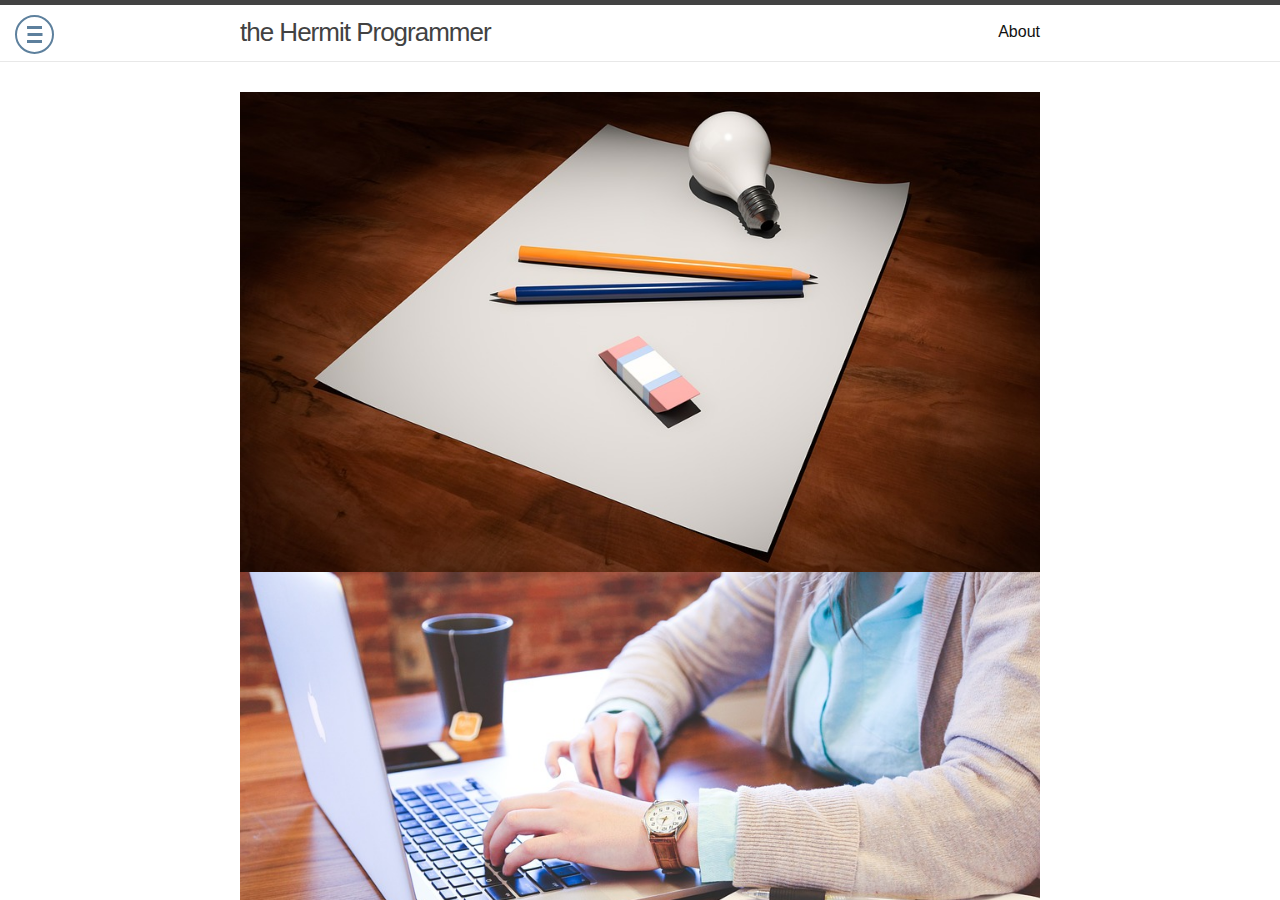
==== about/index.html @ d0b7b24d "Add Hamburger bar, Add image" ====
<!DOCTYPE html>
<html lang="en"><head>
  <meta charset="utf-8">
  <meta http-equiv="X-UA-Compatible" content="IE=edge">
  <meta name="viewport" content="width=device-width, initial-scale=1"><!-- Begin Jekyll SEO tag v2.6.1 -->
<title>About | the Hermit Programmer</title>
<meta name="generator" content="Jekyll v3.8.5" />
<meta property="og:title" content="About" />
<meta property="og:locale" content="en_US" />
<meta name="description" content="Ranju You’s Portfolio using Jekyll, Github Page." />
<meta property="og:description" content="Ranju You’s Portfolio using Jekyll, Github Page." />
<link rel="canonical" href="http://localhost:4000/about/" />
<meta property="og:url" content="http://localhost:4000/about/" />
<meta property="og:site_name" content="the Hermit Programmer" />
<script type="application/ld+json">
{"url":"http://localhost:4000/about/","description":"Ranju You’s Portfolio using Jekyll, Github Page.","name":"the Hermit Programmer","@type":"WebSite","headline":"About","@context":"https://schema.org"}</script>
<!-- End Jekyll SEO tag -->
<link rel="stylesheet" href="/assets/main.css">
  <link rel="stylesheet" href="/assets/pure-drawer.css">
  <link rel="stylesheet" href="/%20/assets/imgcss.css"><link type="application/atom+xml" rel="alternate" href="http://localhost:4000/feed.xml" title="the Hermit Programmer" /></head>
<body>

  <div class="pure-container" data-effect="pure-effect-push">
    <input type="checkbox" id="pure-toggle-left" class="pure-toggle" data-toggle="left" />
    <label class="pure-toggle-label" for="pure-toggle-left" data-toggle-label="left"><span
        class="pure-toggle-icon"></span></label>

    <nav class="pure-drawer" data-position="left">
      <p style="padding: 100px 20px; margin: 0;"><article class="post">

  <header class="post-header">
    <h1 class="post-title">About</h1>
  </header>

  <div class="post-content">
    <p>This is the base Jekyll theme. You can find out more info about customizing your Jekyll theme, as well as basic Jekyll usage documentation at <a href="https://jekyllrb.com/">jekyllrb.com</a></p>

<p>You can find the source code for Minima at GitHub:
<a href="https://github.com/jekyll">jekyll</a> /
<a href="https://github.com/jekyll/minima">minima</a></p>

<p>You can find the source code for Jekyll at GitHub:
<a href="https://github.com/jekyll">jekyll</a> /
<a href="https://github.com/jekyll/jekyll">jekyll</a></p>


  </div>

</article>
</p>
    </nav>

    <div class="pure-pusher-container">
      <div class="pure-pusher"><header class="site-header" role="banner">

  <div class="wrapper"><a class="site-title" rel="author" href="/">the Hermit Programmer</a><nav class="site-nav">
        <input type="checkbox" id="nav-trigger" class="nav-trigger" />
        <label for="nav-trigger">
          <span class="menu-icon">
            <svg viewBox="0 0 18 15" width="18px" height="15px">
              <path d="M18,1.484c0,0.82-0.665,1.484-1.484,1.484H1.484C0.665,2.969,0,2.304,0,1.484l0,0C0,0.665,0.665,0,1.484,0 h15.032C17.335,0,18,0.665,18,1.484L18,1.484z M18,7.516C18,8.335,17.335,9,16.516,9H1.484C0.665,9,0,8.335,0,7.516l0,0 c0-0.82,0.665-1.484,1.484-1.484h15.032C17.335,6.031,18,6.696,18,7.516L18,7.516z M18,13.516C18,14.335,17.335,15,16.516,15H1.484 C0.665,15,0,14.335,0,13.516l0,0c0-0.82,0.665-1.483,1.484-1.483h15.032C17.335,12.031,18,12.695,18,13.516L18,13.516z"/>
            </svg>
          </span>
        </label>

        <div class="trigger"><a class="page-link" href="/about/">About</a></div>
      </nav></div>
</header>
<main class="page-content" aria-label="Content">
          <div class="wrapper">
            <img src = "/assets/img/resume.jpg">
            <img src = "/assets/img/portfolio.jpg">
          </div>
        </main><footer class="site-footer h-card">
  <data class="u-url" href="/"></data>

  <div class="wrapper">

    <h2 class="footer-heading">the Hermit Programmer</h2>

    <div class="footer-col-wrapper">
      <div class="footer-col footer-col-1">
        <ul class="contact-list">
          <li class="p-name">the Hermit Programmer</li><li><svg class="svg-icon"><use xlink:href="/assets/minima-social-icons.svg#email"></use></svg><a class="u-email" href="mailto:dbfkswn0321@naver.com">dbfkswn0321@naver.com</a></li></ul>
      </div>

      <div class="footer-col footer-col-2"><ul class="social-media-list"><!--<li><a href="https://www.facebook.com/%EC%9C%A0%EB%9E%80%EC%A3%BC"><svg class="svg-icon"><use xlink:href="/assets/minima-social-icons.svg#facebook"></use></svg> <span class="username">유란주</span></a></li>--><li><a href="https://www.facebook.com/profile.php?id=100009341754249"><svg class="svg-icon"><use xlink:href="/assets/minima-social-icons.svg#facebook"></use></svg> <span class="username">유란주</span></a></li><li><a href="https://github.com/YouRanju"><svg class="svg-icon"><use xlink:href="/assets/minima-social-icons.svg#github"></use></svg> <span class="username">YouRanju</span></a></li></ul>
</div>

      <div class="footer-col footer-col-3">
        <p>Ranju You&#39;s Portfolio using Jekyll, Github Page.</p>
      </div>
    </div>

  </div>

</footer>
</div>
    </div>

    <label class="pure-overlay" for="pure-toggle-left" data-overlay="left"></label>
  </div>


</body>

</html>
---- assets/main.css ----
/**
 * Reset some basic elements
 */
body, h1, h2, h3, h4, h5, h6,
p, blockquote, pre, hr,
dl, dd, ol, ul, figure {
  margin: 0;
  padding: 0; }

/**
 * Basic styling
 */
body {
  font: 400 16px/1.5 -apple-system, BlinkMacSystemFont, "Segoe UI", Roboto, Helvetica, Arial, sans-serif, "Apple Color Emoji", "Segoe UI Emoji", "Segoe UI Symbol";
  color: #111;
  background-color: #fdfdfd;
  -webkit-text-size-adjust: 100%;
  -webkit-font-feature-settings: "kern" 1;
  -moz-font-feature-settings: "kern" 1;
  -o-font-feature-settings: "kern" 1;
  font-feature-settings: "kern" 1;
  font-kerning: normal;
  display: flex;
  min-height: 100vh;
  flex-direction: column; }

/**
 * Set `margin-bottom` to maintain vertical rhythm
 */
h1, h2, h3, h4, h5, h6,
p, blockquote, pre,
ul, ol, dl, figure,
.highlight {
  margin-bottom: 15px; }

/**
 * `main` element
 */
main {
  display: block;
  /* Default value of `display` of `main` element is 'inline' in IE 11. */ }

/**
 * Images
 */
img {
  max-width: 100%;
  vertical-align: middle; }

/**
 * Figures
 */
figure > img {
  display: block; }

figcaption {
  font-size: 14px; }

/**
 * Lists
 */
ul, ol {
  margin-left: 30px; }

li > ul,
li > ol {
  margin-bottom: 0; }

/**
 * Headings
 */
h1, h2, h3, h4, h5, h6 {
  font-weight: 400; }

/**
 * Links
 */
a {
  color: #2a7ae2;
  text-decoration: none; }
  a:visited {
    color: #1756a9; }
  a:hover {
    color: #111;
    text-decoration: underline; }
  .social-media-list a:hover {
    text-decoration: none; }
    .social-media-list a:hover .username {
      text-decoration: underline; }

/**
 * Blockquotes
 */
blockquote {
  color: #828282;
  border-left: 4px solid #e8e8e8;
  padding-left: 15px;
  font-size: 18px;
  letter-spacing: -1px;
  font-style: italic; }
  blockquote > :last-child {
    margin-bottom: 0; }

/**
 * Code formatting
 */
pre,
code {
  font-size: 15px;
  border: 1px solid #e8e8e8;
  border-radius: 3px;
  background-color: #eef; }

code {
  padding: 1px 5px; }

pre {
  padding: 8px 12px;
  overflow-x: auto; }
  pre > code {
    border: 0;
    padding-right: 0;
    padding-left: 0; }

/**
 * Wrapper
 */
.wrapper {
  max-width: -webkit-calc(800px);
  max-width: calc(800px);
  margin-right: auto;
  margin-left: auto;
  padding-right: 30px;
  padding-left: 30px; }
  @media screen and (max-width: 800px) {
    .wrapper {
      max-width: -webkit-calc(800px - (30px));
      max-width: calc(800px - (30px));
      padding-right: 15px;
      padding-left: 15px; } }

/**
 * Clearfix
 */
.wrapper:after, .footer-col-wrapper:after {
  content: "";
  display: table;
  clear: both; }

/**
 * Icons
 */
.svg-icon {
  width: 16px;
  height: 16px;
  display: inline-block;
  fill: #828282;
  padding-right: 5px;
  vertical-align: text-top; }

.social-media-list li + li {
  padding-top: 5px; }

/**
 * Tables
 */
table {
  margin-bottom: 30px;
  width: 100%;
  text-align: left;
  color: #3f3f3f;
  border-collapse: collapse;
  border: 1px solid #e8e8e8; }
  table tr:nth-child(even) {
    background-color: #f7f7f7; }
  table th, table td {
    padding: 10px 15px; }
  table th {
    background-color: #f0f0f0;
    border: 1px solid #dedede;
    border-bottom-color: #c9c9c9; }
  table td {
    border: 1px solid #e8e8e8; }

/**
 * Site header
 */
.site-header {
  border-top: 5px solid #424242;
  border-bottom: 1px solid #e8e8e8;
  min-height: 55.95px;
  position: relative; }

.site-title {
  font-size: 26px;
  font-weight: 300;
  line-height: 54px;
  letter-spacing: -1px;
  margin-bottom: 0;
  float: left; }
  .site-title, .site-title:visited {
    color: #424242; }

.site-nav {
  float: right;
  line-height: 54px; }
  .site-nav .nav-trigger {
    display: none; }
  .site-nav .menu-icon {
    display: none; }
  .site-nav .page-link {
    color: #111;
    line-height: 1.5; }
    .site-nav .page-link:not(:last-child) {
      margin-right: 20px; }
  @media screen and (max-width: 600px) {
    .site-nav {
      position: absolute;
      top: 9px;
      right: 15px;
      background-color: #fdfdfd;
      border: 1px solid #e8e8e8;
      border-radius: 5px;
      text-align: right; }
      .site-nav label[for="nav-trigger"] {
        display: block;
        float: right;
        width: 36px;
        height: 36px;
        z-index: 2;
        cursor: pointer; }
      .site-nav .menu-icon {
        display: block;
        float: right;
        width: 36px;
        height: 26px;
        line-height: 0;
        padding-top: 10px;
        text-align: center; }
        .site-nav .menu-icon > svg {
          fill: #424242; }
      .site-nav input ~ .trigger {
        clear: both;
        display: none; }
      .site-nav input:checked ~ .trigger {
        display: block;
        padding-bottom: 5px; }
      .site-nav .page-link {
        display: block;
        padding: 5px 10px;
        margin-left: 20px; }
        .site-nav .page-link:not(:last-child) {
          margin-right: 0; } }

/**
 * Site footer
 */
.site-footer {
  border-top: 1px solid #e8e8e8;
  padding: 30px 0; }

.footer-heading {
  font-size: 18px;
  margin-bottom: 15px; }

.contact-list,
.social-media-list {
  list-style: none;
  margin-left: 0; }

.footer-col-wrapper {
  font-size: 15px;
  color: #828282;
  margin-left: -15px; }

.footer-col {
  float: left;
  margin-bottom: 15px;
  padding-left: 15px; }

.footer-col-1 {
  width: -webkit-calc(35% - (30px / 2));
  width: calc(35% - (30px / 2)); }

.footer-col-2 {
  width: -webkit-calc(20% - (30px / 2));
  width: calc(20% - (30px / 2)); }

.footer-col-3 {
  width: -webkit-calc(45% - (30px / 2));
  width: calc(45% - (30px / 2)); }

@media screen and (max-width: 800px) {
  .footer-col-1,
  .footer-col-2 {
    width: -webkit-calc(50% - (30px / 2));
    width: calc(50% - (30px / 2)); }

  .footer-col-3 {
    width: -webkit-calc(100% - (30px / 2));
    width: calc(100% - (30px / 2)); } }
@media screen and (max-width: 600px) {
  .footer-col {
    float: none;
    width: -webkit-calc(100% - (30px / 2));
    width: calc(100% - (30px / 2)); } }
/**
 * Page content
 */
.page-content {
  padding: 30px 0;
  flex: 1; }

.page-heading {
  font-size: 32px; }

.post-list-heading {
  font-size: 28px; }

.post-list {
  margin-left: 0;
  list-style: none; }
  .post-list > li {
    margin-bottom: 30px; }

.post-meta {
  font-size: 14px;
  color: #828282; }

.post-link {
  display: block;
  font-size: 24px; }

/**
 * Posts
 */
.post-header {
  margin-bottom: 30px; }

.post-title {
  font-size: 42px;
  letter-spacing: -1px;
  line-height: 1; }
  @media screen and (max-width: 800px) {
    .post-title {
      font-size: 36px; } }

.post-content {
  margin-bottom: 30px; }
  .post-content h2 {
    font-size: 32px; }
    @media screen and (max-width: 800px) {
      .post-content h2 {
        font-size: 28px; } }
  .post-content h3 {
    font-size: 26px; }
    @media screen and (max-width: 800px) {
      .post-content h3 {
        font-size: 22px; } }
  .post-content h4 {
    font-size: 20px; }
    @media screen and (max-width: 800px) {
      .post-content h4 {
        font-size: 18px; } }

/**
 * Syntax highlighting styles
 */
.highlight {
  background: #fff; }
  .highlighter-rouge .highlight {
    background: #eef; }
  .highlight .c {
    color: #998;
    font-style: italic; }
  .highlight .err {
    color: #a61717;
    background-color: #e3d2d2; }
  .highlight .k {
    font-weight: bold; }
  .highlight .o {
    font-weight: bold; }
  .highlight .cm {
    color: #998;
    font-style: italic; }
  .highlight .cp {
    color: #999;
    font-weight: bold; }
  .highlight .c1 {
    color: #998;
    font-style: italic; }
  .highlight .cs {
    color: #999;
    font-weight: bold;
    font-style: italic; }
  .highlight .gd {
    color: #000;
    background-color: #fdd; }
  .highlight .gd .x {
    color: #000;
    background-color: #faa; }
  .highlight .ge {
    font-style: italic; }
  .highlight .gr {
    color: #a00; }
  .highlight .gh {
    color: #999; }
  .highlight .gi {
    color: #000;
    background-color: #dfd; }
  .highlight .gi .x {
    color: #000;
    background-color: #afa; }
  .highlight .go {
    color: #888; }
  .highlight .gp {
    color: #555; }
  .highlight .gs {
    font-weight: bold; }
  .highlight .gu {
    color: #aaa; }
  .highlight .gt {
    color: #a00; }
  .highlight .kc {
    font-weight: bold; }
  .highlight .kd {
    font-weight: bold; }
  .highlight .kp {
    font-weight: bold; }
  .highlight .kr {
    font-weight: bold; }
  .highlight .kt {
    color: #458;
    font-weight: bold; }
  .highlight .m {
    color: #099; }
  .highlight .s {
    color: #d14; }
  .highlight .na {
    color: #008080; }
  .highlight .nb {
    color: #0086B3; }
  .highlight .nc {
    color: #458;
    font-weight: bold; }
  .highlight .no {
    color: #008080; }
  .highlight .ni {
    color: #800080; }
  .highlight .ne {
    color: #900;
    font-weight: bold; }
  .highlight .nf {
    color: #900;
    font-weight: bold; }
  .highlight .nn {
    color: #555; }
  .highlight .nt {
    color: #000080; }
  .highlight .nv {
    color: #008080; }
  .highlight .ow {
    font-weight: bold; }
  .highlight .w {
    color: #bbb; }
  .highlight .mf {
    color: #099; }
  .highlight .mh {
    color: #099; }
  .highlight .mi {
    color: #099; }
  .highlight .mo {
    color: #099; }
  .highlight .sb {
    color: #d14; }
  .highlight .sc {
    color: #d14; }
  .highlight .sd {
    color: #d14; }
  .highlight .s2 {
    color: #d14; }
  .highlight .se {
    color: #d14; }
  .highlight .sh {
    color: #d14; }
  .highlight .si {
    color: #d14; }
  .highlight .sx {
    color: #d14; }
  .highlight .sr {
    color: #009926; }
  .highlight .s1 {
    color: #d14; }
  .highlight .ss {
    color: #990073; }
  .highlight .bp {
    color: #999; }
  .highlight .vc {
    color: #008080; }
  .highlight .vg {
    color: #008080; }
  .highlight .vi {
    color: #008080; }
  .highlight .il {
    color: #099; }
---- assets/pure-drawer.css ----
/**************
## Animation ##
**************/
/************
## Toggler ##
************/
/***********
## Drawer ##
***********/
/***********
## Pusher ##
***********/
/*******************
## Pusher Overlay ##
*******************/
/**************
## Variables ##
**************/
/*************
## Required ##
*************/
html, body {
  height: 100%;
}

body {
  margin: 0;
}

/**************
## Container ##
**************/
.pure-container {
  position: relative;
  height: 100%;
  -webkit-overflow-scrolling: touch;
}

/************
## Toggler ##
************/
.pure-toggle {
  left: -9999px;
  position: absolute;
  top: -9999px;
}

.pure-toggle:focus ~ .pure-toggle-label {
  border-color: #1fc08e;
  color: #1fc08e;
}

.pure-toggle-label {
  display: none;
  cursor: pointer;
  display: block;
  position: fixed;
  top: 15px;
  z-index: 99;
  color: #5d809d;
  width: 35px;
  height: 35px;
  -webkit-transition: all 400ms ease-in-out;
          transition: all 400ms ease-in-out;
  border: 2px solid #5d809d;
  border-radius: 50%;
  -webkit-user-select: none;
  -moz-user-select: none;
  -ms-user-select: none;
  -o-user-select: none;
  user-select: none;
  -webkit-tap-highlight-color: transparent;
}

.pure-toggle-label:hover {
  border-color: #1fc08e;
  color: #1fc08e;
}

.pure-toggle-label:hover .pure-toggle-icon,
.pure-toggle-label:hover .pure-toggle-icon:before,
.pure-toggle-label:hover .pure-toggle-icon:after {
  background-color: #1fc08e;
}

.pure-toggle-label:active {
  -webkit-tap-highlight-color: transparent;
}

.pure-toggle-label .pure-toggle-icon,
.pure-toggle-label .pure-toggle-icon:before,
.pure-toggle-label .pure-toggle-icon:after {
  position: absolute;
  top: 50%;
  left: 50%;
  height: 3px;
  width: 15px;
  cursor: pointer;
  background: #5d809d;
  display: block;
  content: '';
  -webkit-transition: all 500ms ease-in-out;
          transition: all 500ms ease-in-out;
}

.pure-toggle-label .pure-toggle-icon {
  transform: translate3d(-50%, -2px, 0);
  -webkit-transform: translate3d(-50%, -2px, 0);
}

.pure-toggle-label .pure-toggle-icon:before {
  transform: translate3d(-50%, -8px, 0);
  -webkit-transform: translate3d(-50%, -8px, 0);
}

.pure-toggle-label .pure-toggle-icon:after {
  transform: translate3d(-50%, 6px, 0);
  -webkit-transform: translate3d(-50%, 6px, 0);
}

.pure-toggle-label[data-toggle-label='left'] {
  left: 15px;
  right: auto;
}

.pure-toggle-label[data-toggle-label='right'] {
  right: 28px;
  left: auto;
}

.pure-toggle-label[data-toggle-label='top'] {
  left: 50%;
  -webkit-transform: translate3d(-50%, 0, 0);
  transform: translate3d(-50%, 0, 0);
}

.pure-toggle[data-toggle='left']:checked ~ .pure-toggle-label:not([data-toggle-label='left']),
.pure-toggle[data-toggle='right']:checked ~ .pure-toggle-label:not([data-toggle-label='right']),
.pure-toggle[data-toggle='top']:checked ~ .pure-toggle-label:not([data-toggle-label='top']) {
  opacity: 0;
  z-index: -1;
}

.pure-toggle[data-toggle='left']:checked ~ .pure-toggle-label[data-toggle-label='left'],
.pure-toggle[data-toggle='right']:checked ~ .pure-toggle-label[data-toggle-label='right'],
.pure-toggle[data-toggle='top']:checked ~ .pure-toggle-label[data-toggle-label='top'] {
  border-color: #1fc08e;
  color: #1fc08e;
}

.pure-toggle[data-toggle='left']:checked ~ .pure-toggle-label[data-toggle-label='left'] .pure-toggle-icon,
.pure-toggle[data-toggle='right']:checked ~ .pure-toggle-label[data-toggle-label='right'] .pure-toggle-icon,
.pure-toggle[data-toggle='top']:checked ~ .pure-toggle-label[data-toggle-label='top'] .pure-toggle-icon {
  background-color: transparent;
}

.pure-toggle[data-toggle='left']:checked ~ .pure-toggle-label[data-toggle-label='left'] .pure-toggle-icon:before, 
.pure-toggle[data-toggle='left']:checked ~ .pure-toggle-label[data-toggle-label='left'] .pure-toggle-icon:after,
.pure-toggle[data-toggle='right']:checked ~ .pure-toggle-label[data-toggle-label='right'] .pure-toggle-icon:before,
.pure-toggle[data-toggle='right']:checked ~ .pure-toggle-label[data-toggle-label='right'] .pure-toggle-icon:after,
.pure-toggle[data-toggle='top']:checked ~ .pure-toggle-label[data-toggle-label='top'] .pure-toggle-icon:before,
.pure-toggle[data-toggle='top']:checked ~ .pure-toggle-label[data-toggle-label='top'] .pure-toggle-icon:after {
  top: 0;
}

.pure-toggle[data-toggle='left']:checked ~ .pure-toggle-label[data-toggle-label='left'] .pure-toggle-icon:before,
.pure-toggle[data-toggle='right']:checked ~ .pure-toggle-label[data-toggle-label='right'] .pure-toggle-icon:before,
.pure-toggle[data-toggle='top']:checked ~ .pure-toggle-label[data-toggle-label='top'] .pure-toggle-icon:before {
  transform: translateX(-50%) rotate(45deg);
  -webkit-transform: translateX(-50%) rotate(45deg);
}

.pure-toggle[data-toggle='left']:checked ~ .pure-toggle-label[data-toggle-label='left'] .pure-toggle-icon:after,
.pure-toggle[data-toggle='right']:checked ~ .pure-toggle-label[data-toggle-label='right'] .pure-toggle-icon:after,
.pure-toggle[data-toggle='top']:checked ~ .pure-toggle-label[data-toggle-label='top'] .pure-toggle-icon:after {
  transform: translateX(-50%) translateY(-10px) rotate(-45deg);
  -webkit-transform: translateX(-50%) translateY(-10px) rotate(-45deg);
  top: 10px;
}

/***********
## Drawer ##
***********/
.pure-drawer {
  position: fixed;
  top: 0;
  left: 0;
  z-index: 1;
  height: 100%;
  visibility: hidden;
  background-color: #374c5d;
  -webkit-transition-property: all;
          transition-property: all;
  -webkit-transition-duration: 500ms;
          transition-duration: 500ms;
  -webkit-transition-timing-function: ease-out;
          transition-timing-function: ease-out;
  width: 100%;
}

@media only screen and (min-width: 40.063em) {
  .pure-drawer {
    width: 300px;
  }
}

@media only screen and (min-width: 64.063em) {
  .pure-drawer {
    width: 300px;
  }
}

.pure-drawer[data-position='right'] {
  left: auto;
  right: 0;
}

.pure-drawer[data-position='top'] {
  height: 100%;
  width: 100%;
}

@media only screen and (min-width: 40.063em) {
  .pure-drawer[data-position='top'] {
    height: 100%;
  }
}

@media only screen and (min-width: 64.063em) {
  .pure-drawer[data-position='top'] {
    height: 100px;
  }
}

/*********************
## Pusher Container ##
*********************/
.pure-pusher-container {
  position: relative;
  height: 100%;
  overflow: hidden;
}

/***********
## Pusher ##
***********/
.pure-pusher {
  position: relative;
  height: 100%;
  overflow-y: auto;
  left: 0;
  z-index: 2;
  background-color: #fff;
  -webkit-transition-property: -webkit-transform;
          transition-property: transform;
  -webkit-transition-duration: 500ms;
          transition-duration: 500ms;
  -webkit-transition-timing-function: ease-out;
          transition-timing-function: ease-out;
}

/*******************
## Pusher Overlay ##
*******************/
.pure-overlay {
  position: fixed;
  top: 0;
  bottom: 0;
  right: 0;
  width: 0;
  height: 0;
  opacity: 0;
  background-color: rgba(0, 0, 0, 0.4);
  -webkit-transition-property: opacity;
          transition-property: opacity;
  -webkit-transition-duration: 500ms;
          transition-duration: 500ms;
  -webkit-transition-delay: 500ms;
          transition-delay: 500ms;
  -webkit-transition-timing-function: ease-in-out;
          transition-timing-function: ease-in-out;
}

.pure-toggle[data-toggle='left']:checked ~ .pure-overlay[data-overlay='left'] {
  left: 100%;
}

@media only screen and (min-width: 40.063em) {
  .pure-toggle[data-toggle='left']:checked ~ .pure-overlay[data-overlay='left'] {
    left: 300px;
  }
}

@media only screen and (min-width: 64.063em) {
  .pure-toggle[data-toggle='left']:checked ~ .pure-overlay[data-overlay='left'] {
    left: 300px;
  }
}

.pure-toggle[data-toggle='right']:checked ~ .pure-overlay[data-overlay='right'] {
  right: 100%;
}

@media only screen and (min-width: 40.063em) {
  .pure-toggle[data-toggle='right']:checked ~ .pure-overlay[data-overlay='right'] {
    right: 300px;
  }
}

@media only screen and (min-width: 64.063em) {
  .pure-toggle[data-toggle='right']:checked ~ .pure-overlay[data-overlay='right'] {
    right: 300px;
  }
}

.pure-toggle[data-toggle='top']:checked ~ .pure-overlay[data-overlay='top'] {
  top: 100%;
}

@media only screen and (min-width: 40.063em) {
  .pure-toggle[data-toggle='top']:checked ~ .pure-overlay[data-overlay='top'] {
    top: 100%;
  }
}

@media only screen and (min-width: 64.063em) {
  .pure-toggle[data-toggle='top']:checked ~ .pure-overlay[data-overlay='top'] {
    top: 100px;
  }
}

.pure-toggle[data-toggle='left']:checked ~ .pure-overlay[data-overlay='left'],
.pure-toggle[data-toggle='right']:checked ~ .pure-overlay[data-overlay='right'],
.pure-toggle[data-toggle='top']:checked ~ .pure-overlay[data-overlay='top'] {
  width: 100%;
  height: 100%;
  opacity: 1;
  z-index: 2;
}

/********************************
## Fallback for older browsers ##
********************************/
.no-csstransforms3d .pure-toggle[data-toggle='left']:checked ~ .pure-pusher-container .pure-pusher {
  left: 100%;
}

@media only screen and (min-width: 40.063em) {
  .no-csstransforms3d .pure-toggle[data-toggle='left']:checked ~ .pure-pusher-container .pure-pusher {
    left: 300px;
  }
}

@media only screen and (min-width: 64.063em) {
  .no-csstransforms3d .pure-toggle[data-toggle='left']:checked ~ .pure-pusher-container .pure-pusher {
    left: 300px;
  }
}

.no-csstransforms3d .pure-toggle[data-toggle='right']:checked ~ .pure-pusher-container .pure-pusher {
  left: -100%;
}

@media only screen and (min-width: 40.063em) {
  .no-csstransforms3d .pure-toggle[data-toggle='right']:checked ~ .pure-pusher-container .pure-pusher {
    left: -300px;
  }
}

@media only screen and (min-width: 64.063em) {
  .no-csstransforms3d .pure-toggle[data-toggle='right']:checked ~ .pure-pusher-container .pure-pusher {
    left: -300px;
  }
}

.no-csstransforms3d .pure-toggle[data-toggle='top']:checked ~ .pure-pusher-container .pure-pusher {
  top: 100%;
}

@media only screen and (min-width: 40.063em) {
  .no-csstransforms3d .pure-toggle[data-toggle='top']:checked ~ .pure-pusher-container .pure-pusher {
    top: 100%;
  }
}

@media only screen and (min-width: 64.063em) {
  .no-csstransforms3d .pure-toggle[data-toggle='top']:checked ~ .pure-pusher-container .pure-pusher {
    top: 100px;
  }
}

/*****************************
## Effect - Slide in on top ##
*****************************/
/* DRAWER */
[data-effect='pure-effect-slide'] .pure-drawer {
  z-index: 3;
  -webkit-transition-duration: 500ms;
          transition-duration: 500ms;
}

[data-effect='pure-effect-slide'] .pure-drawer[data-position='left'] {
  -webkit-transform: translate3d(-100%, 0, 0);
  transform: translate3d(-100%, 0, 0);
}

[data-effect='pure-effect-slide'] .pure-drawer[data-position='right'] {
  -webkit-transform: translate3d(100%, 0, 0);
  transform: translate3d(100%, 0, 0);
}

[data-effect='pure-effect-slide'] .pure-drawer[data-position='top'] {
  -webkit-transform: translate3d(0, -100%, 0);
  transform: translate3d(0, -100%, 0);
}

[data-effect='pure-effect-slide'] .pure-toggle[data-toggle='left']:checked ~ .pure-drawer[data-position='left'],
[data-effect='pure-effect-slide'] .pure-toggle[data-toggle='right']:checked ~ .pure-drawer[data-position='right'],
[data-effect='pure-effect-slide'] .pure-toggle[data-toggle='top']:checked ~ .pure-drawer[data-position='top'] {
  visibility: visible;
  -webkit-transform: translate3d(0, 0, 0);
  transform: translate3d(0, 0, 0);
}

/* OVERLAY */
[data-effect='pure-effect-slide'] .pure-overlay {
  -webkit-transition-duration: 500ms;
          transition-duration: 500ms;
  -webkit-transition-delay: 250ms;
          transition-delay: 250ms;
}

/********************
## Effect - Reveal ##
********************/
/* DRAWER */
[data-effect='pure-effect-reveal'] .pure-drawer {
  visibility: visible;
  -webkit-transition-duration: 500ms;
          transition-duration: 500ms;
}

/* PUSHER */
[data-effect='pure-effect-reveal'] .pure-pusher-container .pure-pusher {
  -webkit-transition-duration: 500ms;
          transition-duration: 500ms;
}

[data-effect='pure-effect-reveal'] .pure-toggle[data-toggle='left']:checked ~ .pure-pusher-container .pure-pusher {
  -webkit-transform: translate3d(100%, 0, 0);
  transform: translate3d(100%, 0, 0);
}

@media only screen and (min-width: 40.063em) {
  [data-effect='pure-effect-reveal'] .pure-toggle[data-toggle='left']:checked ~ .pure-pusher-container .pure-pusher {
    -webkit-transform: translate3d(300px, 0, 0);
    transform: translate3d(300px, 0, 0);
  }
}

@media only screen and (min-width: 64.063em) {
  [data-effect='pure-effect-reveal'] .pure-toggle[data-toggle='left']:checked ~ .pure-pusher-container .pure-pusher {
    -webkit-transform: translate3d(300px, 0, 0);
    transform: translate3d(300px, 0, 0);
  }
}

[data-effect='pure-effect-reveal'] .pure-toggle[data-toggle='right']:checked ~ .pure-pusher-container .pure-pusher {
  -webkit-transform: translate3d(-100%, 0, 0);
  transform: translate3d(-100%, 0, 0);
}

@media only screen and (min-width: 40.063em) {
  [data-effect='pure-effect-reveal'] .pure-toggle[data-toggle='right']:checked ~ .pure-pusher-container .pure-pusher {
    -webkit-transform: translate3d(-300px, 0, 0);
    transform: translate3d(-300px, 0, 0);
  }
}

@media only screen and (min-width: 64.063em) {
  [data-effect='pure-effect-reveal'] .pure-toggle[data-toggle='right']:checked ~ .pure-pusher-container .pure-pusher {
    -webkit-transform: translate3d(-300px, 0, 0);
    transform: translate3d(-300px, 0, 0);
  }
}

[data-effect='pure-effect-reveal'] .pure-toggle[data-toggle='top']:checked ~ .pure-pusher-container .pure-pusher {
  -webkit-transform: translate3d(0, 100%, 0);
  transform: translate3d(0, 100%, 0);
}

@media only screen and (min-width: 40.063em) {
  [data-effect='pure-effect-reveal'] .pure-toggle[data-toggle='top']:checked ~ .pure-pusher-container .pure-pusher {
    -webkit-transform: translate3d(0, 100%, 0);
    transform: translate3d(0, 100%, 0);
  }
}

@media only screen and (min-width: 64.063em) {
  [data-effect='pure-effect-reveal'] .pure-toggle[data-toggle='top']:checked ~ .pure-pusher-container .pure-pusher {
    -webkit-transform: translate3d(0, 100px, 0);
    transform: translate3d(0, 100px, 0);
  }
}

/* OVERLAY */
[data-effect='pure-effect-reveal'] .pure-overlay {
  -webkit-transition-duration: 500ms;
          transition-duration: 500ms;
  -webkit-transition-delay: 250ms;
          transition-delay: 250ms;
}

/*************************
## Effect - Slide along ##
*************************/
/* DRAWER */
[data-effect='pure-effect-slideAlong'] .pure-drawer {
  -webkit-transition-duration: 500ms;
          transition-duration: 500ms;
}

[data-effect='pure-effect-slideAlong'] .pure-drawer[data-position='left'] {
  -webkit-transform: translate3d(-50%, 0, 0);
  transform: translate3d(-50%, 0, 0);
}

[data-effect='pure-effect-slideAlong'] .pure-drawer[data-position='right'] {
  -webkit-transform: translate3d(50%, 0, 0);
  transform: translate3d(50%, 0, 0);
}

[data-effect='pure-effect-slideAlong'] .pure-drawer[data-position='top'] {
  -webkit-transform: translate3d(0, -50%, 0);
  transform: translate3d(0, -50%, 0);
}

[data-effect='pure-effect-slideAlong'] .pure-toggle[data-toggle='left']:checked ~ .pure-drawer[data-position='left'],
[data-effect='pure-effect-slideAlong'] .pure-toggle[data-toggle='right']:checked ~ .pure-drawer[data-position='right'],
[data-effect='pure-effect-slideAlong'] .pure-toggle[data-toggle='top']:checked ~ .pure-drawer[data-position='top'] {
  visibility: visible;
  -webkit-transform: translate3d(0, 0, 0);
  transform: translate3d(0, 0, 0);
}

/* PUSHER */
[data-effect='pure-effect-slideAlong'] .pure-pusher-container .pure-pusher {
  -webkit-transition-duration: 500ms;
          transition-duration: 500ms;
}

[data-effect='pure-effect-slideAlong'] .pure-toggle[data-toggle='left']:checked ~ .pure-pusher-container .pure-pusher {
  -webkit-transform: translate3d(100%, 0, 0);
  transform: translate3d(100%, 0, 0);
}

@media only screen and (min-width: 40.063em) {
  [data-effect='pure-effect-slideAlong'] .pure-toggle[data-toggle='left']:checked ~ .pure-pusher-container .pure-pusher {
    -webkit-transform: translate3d(300px, 0, 0);
    transform: translate3d(300px, 0, 0);
  }
}

@media only screen and (min-width: 64.063em) {
  [data-effect='pure-effect-slideAlong'] .pure-toggle[data-toggle='left']:checked ~ .pure-pusher-container .pure-pusher {
    -webkit-transform: translate3d(300px, 0, 0);
    transform: translate3d(300px, 0, 0);
  }
}

[data-effect='pure-effect-slideAlong'] .pure-toggle[data-toggle='right']:checked ~ .pure-pusher-container .pure-pusher {
  -webkit-transform: translate3d(-100%, 0, 0);
  transform: translate3d(-100%, 0, 0);
}

@media only screen and (min-width: 40.063em) {
  [data-effect='pure-effect-slideAlong'] .pure-toggle[data-toggle='right']:checked ~ .pure-pusher-container .pure-pusher {
    -webkit-transform: translate3d(-300px, 0, 0);
    transform: translate3d(-300px, 0, 0);
  }
}

@media only screen and (min-width: 64.063em) {
  [data-effect='pure-effect-slideAlong'] .pure-toggle[data-toggle='right']:checked ~ .pure-pusher-container .pure-pusher {
    -webkit-transform: translate3d(-300px, 0, 0);
    transform: translate3d(-300px, 0, 0);
  }
}

[data-effect='pure-effect-slideAlong'] .pure-toggle[data-toggle='top']:checked ~ .pure-pusher-container .pure-pusher {
  -webkit-transform: translate3d(0, 100%, 0);
  transform: translate3d(0, 100%, 0);
}

@media only screen and (min-width: 40.063em) {
  [data-effect='pure-effect-slideAlong'] .pure-toggle[data-toggle='top']:checked ~ .pure-pusher-container .pure-pusher {
    -webkit-transform: translate3d(0, 100%, 0);
    transform: translate3d(0, 100%, 0);
  }
}

@media only screen and (min-width: 64.063em) {
  [data-effect='pure-effect-slideAlong'] .pure-toggle[data-toggle='top']:checked ~ .pure-pusher-container .pure-pusher {
    -webkit-transform: translate3d(0, 100px, 0);
    transform: translate3d(0, 100px, 0);
  }
}

/* OVERLAY */
[data-effect='pure-effect-slideAlong'] .pure-overlay {
  -webkit-transition-duration: 500ms;
          transition-duration: 500ms;
  -webkit-transition-delay: 250ms;
          transition-delay: 250ms;
}

/*******************************
## Effect - Reverse slide out ##
*******************************/
/* DRAWER */
[data-effect='pure-effect-reverseSlide'] .pure-drawer {
  -webkit-transition-duration: 500ms;
          transition-duration: 500ms;
}

[data-effect='pure-effect-reverseSlide'] .pure-drawer[data-position='left'] {
  -webkit-transform: translate3d(50%, 0, 0);
  transform: translate3d(50%, 0, 0);
}

[data-effect='pure-effect-reverseSlide'] .pure-drawer[data-position='right'] {
  -webkit-transform: translate3d(-50%, 0, 0);
  transform: translate3d(-50%, 0, 0);
}

[data-effect='pure-effect-reverseSlide'] .pure-drawer[data-position='top'] {
  -webkit-transform: translate3d(0, 50%, 0);
  transform: translate3d(0, 50%, 0);
}

[data-effect='pure-effect-reverseSlide'] .pure-toggle[data-toggle='left']:checked ~ .pure-drawer[data-position='left'],
[data-effect='pure-effect-reverseSlide'] .pure-toggle[data-toggle='right']:checked ~ .pure-drawer[data-position='right'],
[data-effect='pure-effect-reverseSlide'] .pure-toggle[data-toggle='top']:checked ~ .pure-drawer[data-position='top'] {
  visibility: visible;
  -webkit-transform: translate3d(0, 0, 0);
  transform: translate3d(0, 0, 0);
}

/* PUSHER */
[data-effect='pure-effect-reverseSlide'] .pure-pusher-container .pure-pusher {
  -webkit-transition-duration: 500ms;
          transition-duration: 500ms;
}

[data-effect='pure-effect-reverseSlide'] .pure-toggle[data-toggle='left']:checked ~ .pure-pusher-container .pure-pusher {
  -webkit-transform: translate3d(100%, 0, 0);
  transform: translate3d(100%, 0, 0);
}

@media only screen and (min-width: 40.063em) {
  [data-effect='pure-effect-reverseSlide'] .pure-toggle[data-toggle='left']:checked ~ .pure-pusher-container .pure-pusher {
    -webkit-transform: translate3d(300px, 0, 0);
    transform: translate3d(300px, 0, 0);
  }
}

@media only screen and (min-width: 64.063em) {
  [data-effect='pure-effect-reverseSlide'] .pure-toggle[data-toggle='left']:checked ~ .pure-pusher-container .pure-pusher {
    -webkit-transform: translate3d(300px, 0, 0);
    transform: translate3d(300px, 0, 0);
  }
}

[data-effect='pure-effect-reverseSlide'] .pure-toggle[data-toggle='right']:checked ~ .pure-pusher-container .pure-pusher {
  -webkit-transform: translate3d(-100%, 0, 0);
  transform: translate3d(-100%, 0, 0);
}

@media only screen and (min-width: 40.063em) {
  [data-effect='pure-effect-reverseSlide'] .pure-toggle[data-toggle='right']:checked ~ .pure-pusher-container .pure-pusher {
    -webkit-transform: translate3d(-300px, 0, 0);
    transform: translate3d(-300px, 0, 0);
  }
}

@media only screen and (min-width: 64.063em) {
  [data-effect='pure-effect-reverseSlide'] .pure-toggle[data-toggle='right']:checked ~ .pure-pusher-container .pure-pusher {
    -webkit-transform: translate3d(-300px, 0, 0);
    transform: translate3d(-300px, 0, 0);
  }
}

[data-effect='pure-effect-reverseSlide'] .pure-toggle[data-toggle='top']:checked ~ .pure-pusher-container .pure-pusher {
  -webkit-transform: translate3d(0, 100%, 0);
  transform: translate3d(0, 100%, 0);
}

@media only screen and (min-width: 40.063em) {
  [data-effect='pure-effect-reverseSlide'] .pure-toggle[data-toggle='top']:checked ~ .pure-pusher-container .pure-pusher {
    -webkit-transform: translate3d(0, 100%, 0);
    transform: translate3d(0, 100%, 0);
  }
}

@media only screen and (min-width: 64.063em) {
  [data-effect='pure-effect-reverseSlide'] .pure-toggle[data-toggle='top']:checked ~ .pure-pusher-container .pure-pusher {
    -webkit-transform: translate3d(0, 100px, 0);
    transform: translate3d(0, 100px, 0);
  }
}

/* OVERLAY */
[data-effect='pure-effect-reverseSlide'] .pure-overlay {
  -webkit-transition-duration: 500ms;
          transition-duration: 500ms;
}

/*********************************
## Effect 5 - Scale Down Pusher ##
*********************************/
/* DRAWER */
[data-effect='pure-effect-scaleDown'] .pure-drawer {
  -webkit-transition-duration: 500ms;
          transition-duration: 500ms;
}

[data-effect='pure-effect-scaleDown'] .pure-drawer[data-position='left'] {
  -webkit-transform: translate3d(-100%, 0, 0);
  transform: translate3d(-100%, 0, 0);
}

[data-effect='pure-effect-scaleDown'] .pure-drawer[data-position='right'] {
  -webkit-transform: translate3d(100%, 0, 0);
  transform: translate3d(100%, 0, 0);
}

[data-effect='pure-effect-scaleDown'] .pure-drawer[data-position='top'] {
  -webkit-transform: translate3d(0, -100%, 0);
  transform: translate3d(0, -100%, 0);
}

[data-effect='pure-effect-scaleDown'] .pure-toggle[data-toggle='left']:checked ~ .pure-drawer[data-position='left'],
[data-effect='pure-effect-scaleDown'] .pure-toggle[data-toggle='right']:checked ~ .pure-drawer[data-position='right'],
[data-effect='pure-effect-scaleDown'] .pure-toggle[data-toggle='top']:checked ~ .pure-drawer[data-position='top'] {
  visibility: visible;
  -webkit-transform: translate3d(0, 0, 0);
  transform: translate3d(0, 0, 0);
}

/* PUSHER CONTAINER */
[data-effect='pure-effect-scaleDown'] .pure-pusher-container {
  -webkit-perspective: 1500px;
  perspective: 1500px;
}

/* PUSHER */
/* Needed for Firefox */
[data-effect='pure-effect-scaleDown'] .pure-pusher-container .pure-pusher {
  z-index: 1;
  -webkit-transition-duration: 500ms;
          transition-duration: 500ms;
}

[data-effect='pure-effect-scaleDown'] .pure-toggle:checked ~ .pure-pusher-container .pure-pusher {
  -webkit-transform: translate3d(0, 0, -300px);
  transform: translate3d(0, 0, -300px);
}

@media only screen and (min-width: 40.063em) {
  [data-effect='pure-effect-scaleDown'] .pure-toggle:checked ~ .pure-pusher-container .pure-pusher {
    -webkit-transform: translate3d(0, 0, -300px);
    transform: translate3d(0, 0, -300px);
  }
}

@media only screen and (min-width: 64.063em) {
  [data-effect='pure-effect-scaleDown'] .pure-toggle:checked ~ .pure-pusher-container .pure-pusher {
    -webkit-transform: translate3d(0, 0, -300px);
    transform: translate3d(0, 0, -300px);
  }
}

/* OVERLAY */
[data-effect='pure-effect-scaleDown'] .pure-overlay {
  -webkit-transition-duration: 500ms;
          transition-duration: 500ms;
  -webkit-transition-delay: 250ms;
          transition-delay: 250ms;
}

/*************************
## Effect - Scale Up ##
*************************/
/* CONTAINER */
[data-effect='pure-effect-scaleUp'] {
  -webkit-perspective: 1500px;
  perspective: 1500px;
}

[data-effect='pure-effect-scaleUp'][data-position='left'] {
  -webkit-perspective-origin: 0% 50%;
  perspective-origin: 0% 50%;
}

[data-effect='pure-effect-scaleUp'][data-position='right'] {
  -webkit-perspective-origin: 50% 50%;
  perspective-origin: 50% 50%;
}

[data-effect='pure-effect-scaleUp'][data-position='top'] {
  -webkit-perspective-origin: 50% 0;
  perspective-origin: 50% 0;
}

/* DRAWER */
[data-effect='pure-effect-scaleUp'] .pure-drawer {
  -webkit-transition-duration: 500ms;
          transition-duration: 500ms;
}

[data-effect='pure-effect-scaleUp'] .pure-drawer[data-position='left'] {
  -webkit-transform: translate3d(0, 0, -100%);
  transform: translate3d(0, 0, -100%);
}

@media only screen and (min-width: 40.063em) {
  [data-effect='pure-effect-scaleUp'] .pure-drawer[data-position='left'] {
    -webkit-transform: translate3d(0, 0, -300px);
    transform: translate3d(0, 0, -300px);
  }
}

@media only screen and (min-width: 64.063em) {
  [data-effect='pure-effect-scaleUp'] .pure-drawer[data-position='left'] {
    -webkit-transform: translate3d(0, 0, -300px);
    transform: translate3d(0, 0, -300px);
  }
}

[data-effect='pure-effect-scaleUp'] .pure-drawer[data-position='right'] {
  -webkit-transform: translate3d(100%, 0, -100%);
  transform: translate3d(100%, 0, -100%);
}

@media only screen and (min-width: 40.063em) {
  [data-effect='pure-effect-scaleUp'] .pure-drawer[data-position='right'] {
    -webkit-transform: translate3d(300px, 0, -300px);
    transform: translate3d(300px, 0, -300px);
  }
}

@media only screen and (min-width: 64.063em) {
  [data-effect='pure-effect-scaleUp'] .pure-drawer[data-position='right'] {
    -webkit-transform: translate3d(300px, 0, -300px);
    transform: translate3d(300px, 0, -300px);
  }
}

[data-effect='pure-effect-scaleUp'] .pure-drawer[data-position='top'] {
  -webkit-transform: translate3d(0, 0, -100%);
  transform: translate3d(0, 0, -100%);
}

@media only screen and (min-width: 40.063em) {
  [data-effect='pure-effect-scaleUp'] .pure-drawer[data-position='top'] {
    -webkit-transform: translate3d(0, 0, -100%);
    transform: translate3d(0, 0, -100%);
  }
}

@media only screen and (min-width: 64.063em) {
  [data-effect='pure-effect-scaleUp'] .pure-drawer[data-position='top'] {
    -webkit-transform: translate3d(0, 0, -100px);
    transform: translate3d(0, 0, -100px);
  }
}

[data-effect='pure-effect-scaleUp'] .pure-toggle[data-toggle='left']:checked ~ .pure-drawer[data-position='left'],
[data-effect='pure-effect-scaleUp'] .pure-toggle[data-toggle='right']:checked ~ .pure-drawer[data-position='right'],
[data-effect='pure-effect-scaleUp'] .pure-toggle[data-toggle='top']:checked ~ .pure-drawer[data-position='top'] {
  visibility: visible;
  -webkit-transform: translate3d(0, 0, 0);
  transform: translate3d(0, 0, 0);
}

/* PUSHER */
[data-effect='pure-effect-scaleUp'] .pure-pusher-container .pure-pusher {
  -webkit-transition-duration: 500ms;
          transition-duration: 500ms;
}

[data-effect='pure-effect-scaleUp'] .pure-toggle[data-toggle='left']:checked ~ .pure-pusher-container .pure-pusher {
  -webkit-transform: translate3d(100%, 0, 0);
  transform: translate3d(100%, 0, 0);
}

@media only screen and (min-width: 40.063em) {
  [data-effect='pure-effect-scaleUp'] .pure-toggle[data-toggle='left']:checked ~ .pure-pusher-container .pure-pusher {
    -webkit-transform: translate3d(300px, 0, 0);
    transform: translate3d(300px, 0, 0);
  }
}

@media only screen and (min-width: 64.063em) {
  [data-effect='pure-effect-scaleUp'] .pure-toggle[data-toggle='left']:checked ~ .pure-pusher-container .pure-pusher {
    -webkit-transform: translate3d(300px, 0, 0);
    transform: translate3d(300px, 0, 0);
  }
}

[data-effect='pure-effect-scaleUp'] .pure-toggle[data-toggle='right']:checked ~ .pure-pusher-container .pure-pusher {
  -webkit-transform: translate3d(-100%, 0, 0);
  transform: translate3d(-100%, 0, 0);
}

@media only screen and (min-width: 40.063em) {
  [data-effect='pure-effect-scaleUp'] .pure-toggle[data-toggle='right']:checked ~ .pure-pusher-container .pure-pusher {
    -webkit-transform: translate3d(-300px, 0, 0);
    transform: translate3d(-300px, 0, 0);
  }
}

@media only screen and (min-width: 64.063em) {
  [data-effect='pure-effect-scaleUp'] .pure-toggle[data-toggle='right']:checked ~ .pure-pusher-container .pure-pusher {
    -webkit-transform: translate3d(-300px, 0, 0);
    transform: translate3d(-300px, 0, 0);
  }
}

[data-effect='pure-effect-scaleUp'] .pure-toggle[data-toggle='top']:checked ~ .pure-pusher-container .pure-pusher {
  -webkit-transform: translate3d(0, 100%, 0);
  transform: translate3d(0, 100%, 0);
}

@media only screen and (min-width: 40.063em) {
  [data-effect='pure-effect-scaleUp'] .pure-toggle[data-toggle='top']:checked ~ .pure-pusher-container .pure-pusher {
    -webkit-transform: translate3d(0, 100%, 0);
    transform: translate3d(0, 100%, 0);
  }
}

@media only screen and (min-width: 64.063em) {
  [data-effect='pure-effect-scaleUp'] .pure-toggle[data-toggle='top']:checked ~ .pure-pusher-container .pure-pusher {
    -webkit-transform: translate3d(0, 100px, 0);
    transform: translate3d(0, 100px, 0);
  }
}

/* OVERLAY */
[data-effect='pure-effect-scaleUp'] .pure-overlay {
  -webkit-transition-duration: 500ms;
          transition-duration: 500ms;
  -webkit-transition-delay: 250ms;
          transition-delay: 250ms;
}

/****************************************
## Effect - Scale and Rotate Pusher ##
****************************************/
/* DRAWER */
[data-effect='pure-effect-scaleRotate'] .pure-drawer {
  -webkit-transition-duration: 500ms;
          transition-duration: 500ms;
}

[data-effect='pure-effect-scaleRotate'] .pure-drawer[data-position='left'] {
  -webkit-transform: translate3d(-100%, 0, 0);
  transform: translate3d(-100%, 0, 0);
}

[data-effect='pure-effect-scaleRotate'] .pure-drawer[data-position='right'] {
  -webkit-transform: translate3d(100%, 0, 0);
  transform: translate3d(100%, 0, 0);
}

[data-effect='pure-effect-scaleRotate'] .pure-drawer[data-position='top'] {
  -webkit-transform: translate3d(0, -100%, 0);
  transform: translate3d(0, -100%, 0);
}

[data-effect='pure-effect-scaleRotate'] .pure-toggle[data-toggle='left']:checked ~ .pure-drawer[data-position='left'],
[data-effect='pure-effect-scaleRotate'] .pure-toggle[data-toggle='right']:checked ~ .pure-drawer[data-position='right'],
[data-effect='pure-effect-scaleRotate'] .pure-toggle[data-toggle='top']:checked ~ .pure-drawer[data-position='top'] {
  visibility: visible;
  -webkit-transform: translate3d(0, 0, 0);
  transform: translate3d(0, 0, 0);
}

/* PUSHER CONTAINER */
[data-effect='pure-effect-scaleRotate'] .pure-pusher-container {
  -webkit-perspective: 1500px;
  perspective: 1500px;
}

/* PUSHER */
[data-effect='pure-effect-scaleRotate'] .pure-pusher-container .pure-pusher {
  -webkit-transition-duration: 500ms;
          transition-duration: 500ms;
}

[data-effect='pure-effect-scaleRotate'] .pure-toggle[data-toggle='left']:checked ~ .pure-pusher-container .pure-pusher {
  -webkit-transform: translate3d(100px, 0, -600px) rotateY(-20deg);
  transform: translate3d(100px, 0, -600px) rotateY(-20deg);
}

[data-effect='pure-effect-scaleRotate'] .pure-toggle[data-toggle='right']:checked ~ .pure-pusher-container .pure-pusher {
  -webkit-transform: translate3d(100px, 0, -600px) rotateY(20deg);
  transform: translate3d(100px, 0, -600px) rotateY(20deg);
}

[data-effect='pure-effect-scaleRotate'] .pure-toggle[data-toggle='top']:checked ~ .pure-pusher-container .pure-pusher {
  -webkit-transform: translate3d(0, 0, -100px) rotateX(20deg);
  transform: translate3d(0, 0, -100px) rotateX(20deg);
}

/* OVERLAY */
[data-effect='pure-effect-scaleRotate'] .pure-overlay {
  -webkit-transition-duration: 500ms;
          transition-duration: 500ms;
  -webkit-transition-delay: 250ms;
          transition-delay: 250ms;
}

/**************************
## Effect - Fall in ##
**************************/
/* DRAWER */
[data-effect='pure-effect-fall'] .pure-drawer {
  -webkit-transition-duration: 500ms;
          transition-duration: 500ms;
}

[data-effect='pure-effect-fall'] .pure-drawer[data-position='left'],
[data-effect='pure-effect-fall'] .pure-drawer[data-position='right'] {
  -webkit-transform: translate3d(0, -100%, 0);
  transform: translate3d(0, -100%, 0);
}

[data-effect='pure-effect-fall'] .pure-drawer[data-position='top'] {
  -webkit-transform: translate3d(-100%, 0, 0);
  transform: translate3d(-100%, 0, 0);
}

[data-effect='pure-effect-fall'] .pure-toggle[data-toggle='left']:checked ~ .pure-drawer[data-position='left'],
[data-effect='pure-effect-fall'] .pure-toggle[data-toggle='right']:checked ~ .pure-drawer[data-position='right'],
[data-effect='pure-effect-fall'] .pure-toggle[data-toggle='top']:checked ~ .pure-drawer[data-position='top'] {
  visibility: visible;
  -webkit-transition-timing-function: ease-in-out;
  transition-timing-function: ease-in-out;
  -webkit-transition-property: -webkit-transform;
  transition-property: transform;
  -webkit-transform: translate3d(0, 0, 0);
  transform: translate3d(0, 0, 0);
}

/* PUSHER */
[data-effect='pure-effect-fall'] .pure-pusher-container .pure-pusher {
  -webkit-transition-duration: 500ms;
          transition-duration: 500ms;
}

[data-effect='pure-effect-fall'] .pure-toggle[data-toggle='left']:checked ~ .pure-pusher-container .pure-pusher {
  -webkit-transform: translate3d(100%, 0, 0);
  transform: translate3d(100%, 0, 0);
}

@media only screen and (min-width: 40.063em) {
  [data-effect='pure-effect-fall'] .pure-toggle[data-toggle='left']:checked ~ .pure-pusher-container .pure-pusher {
    -webkit-transform: translate3d(300px, 0, 0);
    transform: translate3d(300px, 0, 0);
  }
}

@media only screen and (min-width: 64.063em) {
  [data-effect='pure-effect-fall'] .pure-toggle[data-toggle='left']:checked ~ .pure-pusher-container .pure-pusher {
    -webkit-transform: translate3d(300px, 0, 0);
    transform: translate3d(300px, 0, 0);
  }
}

[data-effect='pure-effect-fall'] .pure-toggle[data-toggle='right']:checked ~ .pure-pusher-container .pure-pusher {
  -webkit-transform: translate3d(-100%, 0, 0);
  transform: translate3d(-100%, 0, 0);
}

@media only screen and (min-width: 40.063em) {
  [data-effect='pure-effect-fall'] .pure-toggle[data-toggle='right']:checked ~ .pure-pusher-container .pure-pusher {
    -webkit-transform: translate3d(-300px, 0, 0);
    transform: translate3d(-300px, 0, 0);
  }
}

@media only screen and (min-width: 64.063em) {
  [data-effect='pure-effect-fall'] .pure-toggle[data-toggle='right']:checked ~ .pure-pusher-container .pure-pusher {
    -webkit-transform: translate3d(-300px, 0, 0);
    transform: translate3d(-300px, 0, 0);
  }
}

[data-effect='pure-effect-fall'] .pure-toggle[data-toggle='top']:checked ~ .pure-pusher-container .pure-pusher {
  -webkit-transform: translate3d(0, 100%, 0);
  transform: translate3d(0, 100%, 0);
}

@media only screen and (min-width: 40.063em) {
  [data-effect='pure-effect-fall'] .pure-toggle[data-toggle='top']:checked ~ .pure-pusher-container .pure-pusher {
    -webkit-transform: translate3d(0, 100%, 0);
    transform: translate3d(0, 100%, 0);
  }
}

@media only screen and (min-width: 64.063em) {
  [data-effect='pure-effect-fall'] .pure-toggle[data-toggle='top']:checked ~ .pure-pusher-container .pure-pusher {
    -webkit-transform: translate3d(0, 100px, 0);
    transform: translate3d(0, 100px, 0);
  }
}

/* OVERLAY */
[data-effect='pure-effect-fall'] .pure-overlay {
  -webkit-transition-duration: 500ms;
          transition-duration: 500ms;
  -webkit-transition-delay: 250ms;
          transition-delay: 250ms;
}

/*********************
## Effect - Push ##
*********************/
/* DRAWER */
[data-effect='pure-effect-push'] .pure-drawer {
  -webkit-transition-duration: 500ms;
          transition-duration: 500ms;
}

[data-effect='pure-effect-push'] .pure-drawer[data-position='left'] {
  -webkit-transform: translate3d(-100%, 0, 0);
  transform: translate3d(-100%, 0, 0);
}

[data-effect='pure-effect-push'] .pure-drawer[data-position='right'] {
  -webkit-transform: translate3d(100%, 0, 0);
  transform: translate3d(100%, 0, 0);
}

[data-effect='pure-effect-push'] .pure-drawer[data-position='top'] {
  -webkit-transform: translate3d(0, -100%, 0);
  transform: translate3d(0, -100%, 0);
}

[data-effect='pure-effect-push'] .pure-toggle[data-toggle='left']:checked ~ .pure-drawer[data-position='left'],
[data-effect='pure-effect-push'] .pure-toggle[data-toggle='right']:checked ~ .pure-drawer[data-position='right'],
[data-effect='pure-effect-push'] .pure-toggle[data-toggle='top']:checked ~ .pure-drawer[data-position='top'] {
  visibility: visible;
  -webkit-transform: translate3d(0, 0, 0);
  transform: translate3d(0, 0, 0);
}

/* PUSHER */
[data-effect='pure-effect-push'] .pure-pusher-container .pure-pusher {
  -webkit-transition-duration: 500ms;
          transition-duration: 500ms;
}

[data-effect='pure-effect-push'] .pure-toggle[data-toggle='left']:checked ~ .pure-pusher-container .pure-pusher {
  -webkit-transform: translate3d(100%, 0, 0);
  transform: translate3d(100%, 0, 0);
}

@media only screen and (min-width: 40.063em) {
  [data-effect='pure-effect-push'] .pure-toggle[data-toggle='left']:checked ~ .pure-pusher-container .pure-pusher {
    -webkit-transform: translate3d(300px, 0, 0);
    transform: translate3d(300px, 0, 0);
  }
}

@media only screen and (min-width: 64.063em) {
  [data-effect='pure-effect-push'] .pure-toggle[data-toggle='left']:checked ~ .pure-pusher-container .pure-pusher {
    -webkit-transform: translate3d(300px, 0, 0);
    transform: translate3d(300px, 0, 0);
  }
}

[data-effect='pure-effect-push'] .pure-toggle[data-toggle='right']:checked ~ .pure-pusher-container .pure-pusher {
  -webkit-transform: translate3d(-100%, 0, 0);
  transform: translate3d(-100%, 0, 0);
}

@media only screen and (min-width: 40.063em) {
  [data-effect='pure-effect-push'] .pure-toggle[data-toggle='right']:checked ~ .pure-pusher-container .pure-pusher {
    -webkit-transform: translate3d(-300px, 0, 0);
    transform: translate3d(-300px, 0, 0);
  }
}

@media only screen and (min-width: 64.063em) {
  [data-effect='pure-effect-push'] .pure-toggle[data-toggle='right']:checked ~ .pure-pusher-container .pure-pusher {
    -webkit-transform: translate3d(-300px, 0, 0);
    transform: translate3d(-300px, 0, 0);
  }
}

[data-effect='pure-effect-push'] .pure-toggle[data-toggle='top']:checked ~ .pure-pusher-container .pure-pusher {
  -webkit-transform: translate3d(0, 100%, 0);
  transform: translate3d(0, 100%, 0);
}

@media only screen and (min-width: 40.063em) {
  [data-effect='pure-effect-push'] .pure-toggle[data-toggle='top']:checked ~ .pure-pusher-container .pure-pusher {
    -webkit-transform: translate3d(0, 100%, 0);
    transform: translate3d(0, 100%, 0);
  }
}

@media only screen and (min-width: 64.063em) {
  [data-effect='pure-effect-push'] .pure-toggle[data-toggle='top']:checked ~ .pure-pusher-container .pure-pusher {
    -webkit-transform: translate3d(0, 100px, 0);
    transform: translate3d(0, 100px, 0);
  }
}

/* OVERLAY */
[data-effect='pure-effect-push'] .pure-overlay {
  -webkit-transition-duration: 500ms;
          transition-duration: 500ms;
  -webkit-transition-delay: 250ms;
          transition-delay: 250ms;
}

/********************
## Effect - Bounce ##
********************/
/* DRAWER */
[data-effect="pure-effect-bounce"] .pure-drawer {
  z-index: 3;
  -webkit-animation-duration: 1000ms;
  animation-duration: 1000ms;
  -webkit-animation-fill-mode: both;
  animation-fill-mode: both;
}

[data-effect="pure-effect-bounce"] .pure-toggle[data-toggle='left']:checked ~ .pure-drawer[data-position='left'],
[data-effect="pure-effect-bounce"] .pure-toggle[data-toggle='right']:checked ~ .pure-drawer[data-position='right'],
[data-effect="pure-effect-bounce"] .pure-toggle[data-toggle='top']:checked ~ .pure-drawer[data-position='top'] {
  visibility: visible;
}

/* OVERLAY */
[data-effect="pure-effect-bounce"] .pure-overlay {
  -webkit-transition-duration: 1000ms;
          transition-duration: 1000ms;
  -webkit-transition-delay: 500ms;
          transition-delay: 500ms;
}

/******************
## Effect - Fade ##
******************/
/* DRAWER */
[data-effect="pure-effect-fade"] .pure-drawer {
  z-index: 3;
  -webkit-animation-duration: 1000ms;
  animation-duration: 1000ms;
  -webkit-animation-fill-mode: both;
  animation-fill-mode: both;
}

[data-effect="pure-effect-fade"] .pure-toggle[data-toggle='left']:checked ~ .pure-drawer[data-position='left'],
[data-effect="pure-effect-fade"] .pure-toggle[data-toggle='right']:checked ~ .pure-drawer[data-position='right'],
[data-effect="pure-effect-fade"] .pure-toggle[data-toggle='top']:checked ~ .pure-drawer[data-position='top'] {
  visibility: visible;
}

/* OVERLAY */
[data-effect="pure-effect-fade"] .pure-overlay {
  -webkit-transition-duration: 1000ms;
          transition-duration: 1000ms;
  -webkit-transition-delay: 500ms;
          transition-delay: 500ms;
}

/*******************
## Effect - FlipX ##
*******************/
/* DRAWER */
[data-effect="pure-effect-flipX"] .pure-drawer {
  z-index: 3;
  -webkit-animation-duration: 1000ms;
  animation-duration: 1000ms;
  -webkit-animation-fill-mode: both;
  animation-fill-mode: both;
}

[data-effect="pure-effect-flipX"] .pure-toggle[data-toggle='left']:checked ~ .pure-drawer[data-position='left'],
[data-effect="pure-effect-flipX"] .pure-toggle[data-toggle='right']:checked ~ .pure-drawer[data-position='right'],
[data-effect="pure-effect-flipX"] .pure-toggle[data-toggle='top']:checked ~ .pure-drawer[data-position='top'] {
  visibility: visible;
}

/* OVERLAY */
[data-effect="pure-effect-flipX"] .pure-overlay {
  -webkit-transition-duration: 1000ms;
          transition-duration: 1000ms;
  -webkit-transition-delay: 500ms;
          transition-delay: 500ms;
}

/*******************
## Effect - FlipY ##
*******************/
/* DRAWER */
[data-effect="pure-effect-flipY"] .pure-drawer {
  z-index: 3;
  -webkit-animation-duration: 1000ms;
  animation-duration: 1000ms;
  -webkit-animation-fill-mode: both;
  animation-fill-mode: both;
}

[data-effect="pure-effect-flipY"] .pure-toggle[data-toggle='left']:checked ~ .pure-drawer[data-position='left'],
[data-effect="pure-effect-flipY"] .pure-toggle[data-toggle='right']:checked ~ .pure-drawer[data-position='right'],
[data-effect="pure-effect-flipY"] .pure-toggle[data-toggle='top']:checked ~ .pure-drawer[data-position='top'] {
  visibility: visible;
}

/* OVERLAY */
[data-effect="pure-effect-flipY"] .pure-overlay {
  -webkit-transition-duration: 1000ms;
          transition-duration: 1000ms;
  -webkit-transition-delay: 500ms;
          transition-delay: 500ms;
}

/******************
## Effect - Zoom ##
******************/
/* DRAWER */
[data-effect="pure-effect-zoom"] .pure-drawer {
  z-index: 3;
  -webkit-animation-duration: 1000ms;
  animation-duration: 1000ms;
  -webkit-animation-fill-mode: both;
  animation-fill-mode: both;
}

[data-effect="pure-effect-zoom"] .pure-toggle[data-toggle='left']:checked ~ .pure-drawer[data-position='left'],
[data-effect="pure-effect-zoom"] .pure-toggle[data-toggle='right']:checked ~ .pure-drawer[data-position='right'],
[data-effect="pure-effect-zoom"] .pure-toggle[data-toggle='top']:checked ~ .pure-drawer[data-position='top'] {
  visibility: visible;
}

/* OVERLAY */
[data-effect="pure-effect-zoom"] .pure-overlay {
  -webkit-transition-duration: 1000ms;
          transition-duration: 1000ms;
  -webkit-transition-delay: 500ms;
          transition-delay: 500ms;
}

/*!
Animate.css - http://daneden.me/animate
Licensed under the MIT license - http://opensource.org/licenses/MIT

Copyright (c) 2014 Daniel Eden
*/
.animated {
  -webkit-animation-duration: 1s;
  animation-duration: 1s;
  -webkit-animation-fill-mode: both;
  animation-fill-mode: both;
}

.animated.infinite {
  -webkit-animation-iteration-count: infinite;
  animation-iteration-count: infinite;
}

.animated.hinge {
  -webkit-animation-duration: 2s;
  animation-duration: 2s;
}

@-webkit-keyframes bounce {
  0%, 20%, 53%, 80%, 100% {
    -webkit-transition-timing-function: cubic-bezier(0.215, 0.61, 0.355, 1);
    transition-timing-function: cubic-bezier(0.215, 0.61, 0.355, 1);
    -webkit-transform: translate3d(0, 0, 0);
    transform: translate3d(0, 0, 0);
  }
  40%, 43% {
    -webkit-transition-timing-function: cubic-bezier(0.755, 0.05, 0.855, 0.06);
    transition-timing-function: cubic-bezier(0.755, 0.05, 0.855, 0.06);
    -webkit-transform: translate3d(0, -30px, 0);
    transform: translate3d(0, -30px, 0);
  }
  70% {
    -webkit-transition-timing-function: cubic-bezier(0.755, 0.05, 0.855, 0.06);
    transition-timing-function: cubic-bezier(0.755, 0.05, 0.855, 0.06);
    -webkit-transform: translate3d(0, -15px, 0);
    transform: translate3d(0, -15px, 0);
  }
  90% {
    -webkit-transform: translate3d(0, -4px, 0);
    transform: translate3d(0, -4px, 0);
  }
}

@keyframes bounce {
  0%, 20%, 53%, 80%, 100% {
    -webkit-transition-timing-function: cubic-bezier(0.215, 0.61, 0.355, 1);
    transition-timing-function: cubic-bezier(0.215, 0.61, 0.355, 1);
    -webkit-transform: translate3d(0, 0, 0);
    transform: translate3d(0, 0, 0);
  }
  40%, 43% {
    -webkit-transition-timing-function: cubic-bezier(0.755, 0.05, 0.855, 0.06);
    transition-timing-function: cubic-bezier(0.755, 0.05, 0.855, 0.06);
    -webkit-transform: translate3d(0, -30px, 0);
    transform: translate3d(0, -30px, 0);
  }
  70% {
    -webkit-transition-timing-function: cubic-bezier(0.755, 0.05, 0.855, 0.06);
    transition-timing-function: cubic-bezier(0.755, 0.05, 0.855, 0.06);
    -webkit-transform: translate3d(0, -15px, 0);
    transform: translate3d(0, -15px, 0);
  }
  90% {
    -webkit-transform: translate3d(0, -4px, 0);
    transform: translate3d(0, -4px, 0);
  }
}

.bounce {
  -webkit-animation-name: bounce;
  animation-name: bounce;
  -webkit-transform-origin: center bottom;
  transform-origin: center bottom;
}

@-webkit-keyframes flash {
  0%, 50%, 100% {
    opacity: 1;
  }
  25%, 75% {
    opacity: 0;
  }
}

@keyframes flash {
  0%, 50%, 100% {
    opacity: 1;
  }
  25%, 75% {
    opacity: 0;
  }
}

.flash {
  -webkit-animation-name: flash;
  animation-name: flash;
}

/* originally authored by Nick Pettit - https://github.com/nickpettit/glide */
@-webkit-keyframes pulse {
  0% {
    -webkit-transform: scale3d(1, 1, 1);
    transform: scale3d(1, 1, 1);
  }
  50% {
    -webkit-transform: scale3d(1.05, 1.05, 1.05);
    transform: scale3d(1.05, 1.05, 1.05);
  }
  100% {
    -webkit-transform: scale3d(1, 1, 1);
    transform: scale3d(1, 1, 1);
  }
}

@keyframes pulse {
  0% {
    -webkit-transform: scale3d(1, 1, 1);
    transform: scale3d(1, 1, 1);
  }
  50% {
    -webkit-transform: scale3d(1.05, 1.05, 1.05);
    transform: scale3d(1.05, 1.05, 1.05);
  }
  100% {
    -webkit-transform: scale3d(1, 1, 1);
    transform: scale3d(1, 1, 1);
  }
}

.pulse {
  -webkit-animation-name: pulse;
  animation-name: pulse;
}

@-webkit-keyframes rubberBand {
  0% {
    -webkit-transform: scale3d(1, 1, 1);
    transform: scale3d(1, 1, 1);
  }
  30% {
    -webkit-transform: scale3d(1.25, 0.75, 1);
    transform: scale3d(1.25, 0.75, 1);
  }
  40% {
    -webkit-transform: scale3d(0.75, 1.25, 1);
    transform: scale3d(0.75, 1.25, 1);
  }
  50% {
    -webkit-transform: scale3d(1.15, 0.85, 1);
    transform: scale3d(1.15, 0.85, 1);
  }
  65% {
    -webkit-transform: scale3d(0.95, 1.05, 1);
    transform: scale3d(0.95, 1.05, 1);
  }
  75% {
    -webkit-transform: scale3d(1.05, 0.95, 1);
    transform: scale3d(1.05, 0.95, 1);
  }
  100% {
    -webkit-transform: scale3d(1, 1, 1);
    transform: scale3d(1, 1, 1);
  }
}

@keyframes rubberBand {
  0% {
    -webkit-transform: scale3d(1, 1, 1);
    transform: scale3d(1, 1, 1);
  }
  30% {
    -webkit-transform: scale3d(1.25, 0.75, 1);
    transform: scale3d(1.25, 0.75, 1);
  }
  40% {
    -webkit-transform: scale3d(0.75, 1.25, 1);
    transform: scale3d(0.75, 1.25, 1);
  }
  50% {
    -webkit-transform: scale3d(1.15, 0.85, 1);
    transform: scale3d(1.15, 0.85, 1);
  }
  65% {
    -webkit-transform: scale3d(0.95, 1.05, 1);
    transform: scale3d(0.95, 1.05, 1);
  }
  75% {
    -webkit-transform: scale3d(1.05, 0.95, 1);
    transform: scale3d(1.05, 0.95, 1);
  }
  100% {
    -webkit-transform: scale3d(1, 1, 1);
    transform: scale3d(1, 1, 1);
  }
}

.rubberBand {
  -webkit-animation-name: rubberBand;
  animation-name: rubberBand;
}

@-webkit-keyframes shake {
  0%, 100% {
    -webkit-transform: translate3d(0, 0, 0);
    transform: translate3d(0, 0, 0);
  }
  10%, 30%, 50%, 70%, 90% {
    -webkit-transform: translate3d(-10px, 0, 0);
    transform: translate3d(-10px, 0, 0);
  }
  20%, 40%, 60%, 80% {
    -webkit-transform: translate3d(10px, 0, 0);
    transform: translate3d(10px, 0, 0);
  }
}

@keyframes shake {
  0%, 100% {
    -webkit-transform: translate3d(0, 0, 0);
    transform: translate3d(0, 0, 0);
  }
  10%, 30%, 50%, 70%, 90% {
    -webkit-transform: translate3d(-10px, 0, 0);
    transform: translate3d(-10px, 0, 0);
  }
  20%, 40%, 60%, 80% {
    -webkit-transform: translate3d(10px, 0, 0);
    transform: translate3d(10px, 0, 0);
  }
}

.shake {
  -webkit-animation-name: shake;
  animation-name: shake;
}

@-webkit-keyframes swing {
  20% {
    -webkit-transform: rotate3d(0, 0, 1, 15deg);
    transform: rotate3d(0, 0, 1, 15deg);
  }
  40% {
    -webkit-transform: rotate3d(0, 0, 1, -10deg);
    transform: rotate3d(0, 0, 1, -10deg);
  }
  60% {
    -webkit-transform: rotate3d(0, 0, 1, 5deg);
    transform: rotate3d(0, 0, 1, 5deg);
  }
  80% {
    -webkit-transform: rotate3d(0, 0, 1, -5deg);
    transform: rotate3d(0, 0, 1, -5deg);
  }
  100% {
    -webkit-transform: rotate3d(0, 0, 1, 0deg);
    transform: rotate3d(0, 0, 1, 0deg);
  }
}

@keyframes swing {
  20% {
    -webkit-transform: rotate3d(0, 0, 1, 15deg);
    transform: rotate3d(0, 0, 1, 15deg);
  }
  40% {
    -webkit-transform: rotate3d(0, 0, 1, -10deg);
    transform: rotate3d(0, 0, 1, -10deg);
  }
  60% {
    -webkit-transform: rotate3d(0, 0, 1, 5deg);
    transform: rotate3d(0, 0, 1, 5deg);
  }
  80% {
    -webkit-transform: rotate3d(0, 0, 1, -5deg);
    transform: rotate3d(0, 0, 1, -5deg);
  }
  100% {
    -webkit-transform: rotate3d(0, 0, 1, 0deg);
    transform: rotate3d(0, 0, 1, 0deg);
  }
}

.swing {
  -webkit-transform-origin: top center;
  transform-origin: top center;
  -webkit-animation-name: swing;
  animation-name: swing;
}

@-webkit-keyframes tada {
  0% {
    -webkit-transform: scale3d(1, 1, 1);
    transform: scale3d(1, 1, 1);
  }
  10%, 20% {
    -webkit-transform: scale3d(0.9, 0.9, 0.9) rotate3d(0, 0, 1, -3deg);
    transform: scale3d(0.9, 0.9, 0.9) rotate3d(0, 0, 1, -3deg);
  }
  30%, 50%, 70%, 90% {
    -webkit-transform: scale3d(1.1, 1.1, 1.1) rotate3d(0, 0, 1, 3deg);
    transform: scale3d(1.1, 1.1, 1.1) rotate3d(0, 0, 1, 3deg);
  }
  40%, 60%, 80% {
    -webkit-transform: scale3d(1.1, 1.1, 1.1) rotate3d(0, 0, 1, -3deg);
    transform: scale3d(1.1, 1.1, 1.1) rotate3d(0, 0, 1, -3deg);
  }
  100% {
    -webkit-transform: scale3d(1, 1, 1);
    transform: scale3d(1, 1, 1);
  }
}

@keyframes tada {
  0% {
    -webkit-transform: scale3d(1, 1, 1);
    transform: scale3d(1, 1, 1);
  }
  10%, 20% {
    -webkit-transform: scale3d(0.9, 0.9, 0.9) rotate3d(0, 0, 1, -3deg);
    transform: scale3d(0.9, 0.9, 0.9) rotate3d(0, 0, 1, -3deg);
  }
  30%, 50%, 70%, 90% {
    -webkit-transform: scale3d(1.1, 1.1, 1.1) rotate3d(0, 0, 1, 3deg);
    transform: scale3d(1.1, 1.1, 1.1) rotate3d(0, 0, 1, 3deg);
  }
  40%, 60%, 80% {
    -webkit-transform: scale3d(1.1, 1.1, 1.1) rotate3d(0, 0, 1, -3deg);
    transform: scale3d(1.1, 1.1, 1.1) rotate3d(0, 0, 1, -3deg);
  }
  100% {
    -webkit-transform: scale3d(1, 1, 1);
    transform: scale3d(1, 1, 1);
  }
}

.tada {
  -webkit-animation-name: tada;
  animation-name: tada;
}

/* originally authored by Nick Pettit - https://github.com/nickpettit/glide */
@-webkit-keyframes wobble {
  0% {
    -webkit-transform: none;
    transform: none;
  }
  15% {
    -webkit-transform: translate3d(-25%, 0, 0) rotate3d(0, 0, 1, -5deg);
    transform: translate3d(-25%, 0, 0) rotate3d(0, 0, 1, -5deg);
  }
  30% {
    -webkit-transform: translate3d(20%, 0, 0) rotate3d(0, 0, 1, 3deg);
    transform: translate3d(20%, 0, 0) rotate3d(0, 0, 1, 3deg);
  }
  45% {
    -webkit-transform: translate3d(-15%, 0, 0) rotate3d(0, 0, 1, -3deg);
    transform: translate3d(-15%, 0, 0) rotate3d(0, 0, 1, -3deg);
  }
  60% {
    -webkit-transform: translate3d(10%, 0, 0) rotate3d(0, 0, 1, 2deg);
    transform: translate3d(10%, 0, 0) rotate3d(0, 0, 1, 2deg);
  }
  75% {
    -webkit-transform: translate3d(-5%, 0, 0) rotate3d(0, 0, 1, -1deg);
    transform: translate3d(-5%, 0, 0) rotate3d(0, 0, 1, -1deg);
  }
  100% {
    -webkit-transform: none;
    transform: none;
  }
}

@keyframes wobble {
  0% {
    -webkit-transform: none;
    transform: none;
  }
  15% {
    -webkit-transform: translate3d(-25%, 0, 0) rotate3d(0, 0, 1, -5deg);
    transform: translate3d(-25%, 0, 0) rotate3d(0, 0, 1, -5deg);
  }
  30% {
    -webkit-transform: translate3d(20%, 0, 0) rotate3d(0, 0, 1, 3deg);
    transform: translate3d(20%, 0, 0) rotate3d(0, 0, 1, 3deg);
  }
  45% {
    -webkit-transform: translate3d(-15%, 0, 0) rotate3d(0, 0, 1, -3deg);
    transform: translate3d(-15%, 0, 0) rotate3d(0, 0, 1, -3deg);
  }
  60% {
    -webkit-transform: translate3d(10%, 0, 0) rotate3d(0, 0, 1, 2deg);
    transform: translate3d(10%, 0, 0) rotate3d(0, 0, 1, 2deg);
  }
  75% {
    -webkit-transform: translate3d(-5%, 0, 0) rotate3d(0, 0, 1, -1deg);
    transform: translate3d(-5%, 0, 0) rotate3d(0, 0, 1, -1deg);
  }
  100% {
    -webkit-transform: none;
    transform: none;
  }
}

.wobble {
  -webkit-animation-name: wobble;
  animation-name: wobble;
}

@-webkit-keyframes bounceIn {
  0%, 20%, 40%, 60%, 80%, 100% {
    -webkit-transition-timing-function: cubic-bezier(0.215, 0.61, 0.355, 1);
    transition-timing-function: cubic-bezier(0.215, 0.61, 0.355, 1);
  }
  0% {
    opacity: 0;
    -webkit-transform: scale3d(0.3, 0.3, 0.3);
    transform: scale3d(0.3, 0.3, 0.3);
  }
  20% {
    -webkit-transform: scale3d(1.1, 1.1, 1.1);
    transform: scale3d(1.1, 1.1, 1.1);
  }
  40% {
    -webkit-transform: scale3d(0.9, 0.9, 0.9);
    transform: scale3d(0.9, 0.9, 0.9);
  }
  60% {
    opacity: 1;
    -webkit-transform: scale3d(1.03, 1.03, 1.03);
    transform: scale3d(1.03, 1.03, 1.03);
  }
  80% {
    -webkit-transform: scale3d(0.97, 0.97, 0.97);
    transform: scale3d(0.97, 0.97, 0.97);
  }
  100% {
    opacity: 1;
    -webkit-transform: scale3d(1, 1, 1);
    transform: scale3d(1, 1, 1);
  }
}

@keyframes bounceIn {
  0%, 20%, 40%, 60%, 80%, 100% {
    -webkit-transition-timing-function: cubic-bezier(0.215, 0.61, 0.355, 1);
    transition-timing-function: cubic-bezier(0.215, 0.61, 0.355, 1);
  }
  0% {
    opacity: 0;
    -webkit-transform: scale3d(0.3, 0.3, 0.3);
    transform: scale3d(0.3, 0.3, 0.3);
  }
  20% {
    -webkit-transform: scale3d(1.1, 1.1, 1.1);
    transform: scale3d(1.1, 1.1, 1.1);
  }
  40% {
    -webkit-transform: scale3d(0.9, 0.9, 0.9);
    transform: scale3d(0.9, 0.9, 0.9);
  }
  60% {
    opacity: 1;
    -webkit-transform: scale3d(1.03, 1.03, 1.03);
    transform: scale3d(1.03, 1.03, 1.03);
  }
  80% {
    -webkit-transform: scale3d(0.97, 0.97, 0.97);
    transform: scale3d(0.97, 0.97, 0.97);
  }
  100% {
    opacity: 1;
    -webkit-transform: scale3d(1, 1, 1);
    transform: scale3d(1, 1, 1);
  }
}

.bounceIn {
  -webkit-animation-name: bounceIn;
  animation-name: bounceIn;
  -webkit-animation-duration: .75s;
  animation-duration: .75s;
}

@-webkit-keyframes bounceInDown {
  0%, 60%, 75%, 90%, 100% {
    -webkit-transition-timing-function: cubic-bezier(0.215, 0.61, 0.355, 1);
    transition-timing-function: cubic-bezier(0.215, 0.61, 0.355, 1);
  }
  0% {
    opacity: 0;
    -webkit-transform: translate3d(0, -3000px, 0);
    transform: translate3d(0, -3000px, 0);
  }
  60% {
    opacity: 1;
    -webkit-transform: translate3d(0, 25px, 0);
    transform: translate3d(0, 25px, 0);
  }
  75% {
    -webkit-transform: translate3d(0, -10px, 0);
    transform: translate3d(0, -10px, 0);
  }
  90% {
    -webkit-transform: translate3d(0, 5px, 0);
    transform: translate3d(0, 5px, 0);
  }
  100% {
    -webkit-transform: none;
    transform: none;
  }
}

@keyframes bounceInDown {
  0%, 60%, 75%, 90%, 100% {
    -webkit-transition-timing-function: cubic-bezier(0.215, 0.61, 0.355, 1);
    transition-timing-function: cubic-bezier(0.215, 0.61, 0.355, 1);
  }
  0% {
    opacity: 0;
    -webkit-transform: translate3d(0, -3000px, 0);
    transform: translate3d(0, -3000px, 0);
  }
  60% {
    opacity: 1;
    -webkit-transform: translate3d(0, 25px, 0);
    transform: translate3d(0, 25px, 0);
  }
  75% {
    -webkit-transform: translate3d(0, -10px, 0);
    transform: translate3d(0, -10px, 0);
  }
  90% {
    -webkit-transform: translate3d(0, 5px, 0);
    transform: translate3d(0, 5px, 0);
  }
  100% {
    -webkit-transform: none;
    transform: none;
  }
}

.bounceInDown, [data-effect="pure-effect-bounce"] .pure-toggle[data-toggle='top']:checked ~ .pure-drawer[data-position='top'] {
  -webkit-animation-name: bounceInDown;
  animation-name: bounceInDown;
}

@-webkit-keyframes bounceInLeft {
  0%, 60%, 75%, 90%, 100% {
    -webkit-transition-timing-function: cubic-bezier(0.215, 0.61, 0.355, 1);
    transition-timing-function: cubic-bezier(0.215, 0.61, 0.355, 1);
  }
  0% {
    opacity: 0;
    -webkit-transform: translate3d(-3000px, 0, 0);
    transform: translate3d(-3000px, 0, 0);
  }
  60% {
    opacity: 1;
    -webkit-transform: translate3d(25px, 0, 0);
    transform: translate3d(25px, 0, 0);
  }
  75% {
    -webkit-transform: translate3d(-10px, 0, 0);
    transform: translate3d(-10px, 0, 0);
  }
  90% {
    -webkit-transform: translate3d(5px, 0, 0);
    transform: translate3d(5px, 0, 0);
  }
  100% {
    -webkit-transform: none;
    transform: none;
  }
}

@keyframes bounceInLeft {
  0%, 60%, 75%, 90%, 100% {
    -webkit-transition-timing-function: cubic-bezier(0.215, 0.61, 0.355, 1);
    transition-timing-function: cubic-bezier(0.215, 0.61, 0.355, 1);
  }
  0% {
    opacity: 0;
    -webkit-transform: translate3d(-3000px, 0, 0);
    transform: translate3d(-3000px, 0, 0);
  }
  60% {
    opacity: 1;
    -webkit-transform: translate3d(25px, 0, 0);
    transform: translate3d(25px, 0, 0);
  }
  75% {
    -webkit-transform: translate3d(-10px, 0, 0);
    transform: translate3d(-10px, 0, 0);
  }
  90% {
    -webkit-transform: translate3d(5px, 0, 0);
    transform: translate3d(5px, 0, 0);
  }
  100% {
    -webkit-transform: none;
    transform: none;
  }
}

.bounceInLeft, [data-effect="pure-effect-bounce"] .pure-toggle[data-toggle='left']:checked ~ .pure-drawer[data-position='left'] {
  -webkit-animation-name: bounceInLeft;
  animation-name: bounceInLeft;
}

@-webkit-keyframes bounceInRight {
  0%, 60%, 75%, 90%, 100% {
    -webkit-transition-timing-function: cubic-bezier(0.215, 0.61, 0.355, 1);
    transition-timing-function: cubic-bezier(0.215, 0.61, 0.355, 1);
  }
  0% {
    opacity: 0;
    -webkit-transform: translate3d(3000px, 0, 0);
    transform: translate3d(3000px, 0, 0);
  }
  60% {
    opacity: 1;
    -webkit-transform: translate3d(-25px, 0, 0);
    transform: translate3d(-25px, 0, 0);
  }
  75% {
    -webkit-transform: translate3d(10px, 0, 0);
    transform: translate3d(10px, 0, 0);
  }
  90% {
    -webkit-transform: translate3d(-5px, 0, 0);
    transform: translate3d(-5px, 0, 0);
  }
  100% {
    -webkit-transform: none;
    transform: none;
  }
}

@keyframes bounceInRight {
  0%, 60%, 75%, 90%, 100% {
    -webkit-transition-timing-function: cubic-bezier(0.215, 0.61, 0.355, 1);
    transition-timing-function: cubic-bezier(0.215, 0.61, 0.355, 1);
  }
  0% {
    opacity: 0;
    -webkit-transform: translate3d(3000px, 0, 0);
    transform: translate3d(3000px, 0, 0);
  }
  60% {
    opacity: 1;
    -webkit-transform: translate3d(-25px, 0, 0);
    transform: translate3d(-25px, 0, 0);
  }
  75% {
    -webkit-transform: translate3d(10px, 0, 0);
    transform: translate3d(10px, 0, 0);
  }
  90% {
    -webkit-transform: translate3d(-5px, 0, 0);
    transform: translate3d(-5px, 0, 0);
  }
  100% {
    -webkit-transform: none;
    transform: none;
  }
}

.bounceInRight, [data-effect="pure-effect-bounce"] .pure-toggle[data-toggle='right']:checked ~ .pure-drawer[data-position='right'] {
  -webkit-animation-name: bounceInRight;
  animation-name: bounceInRight;
}

@-webkit-keyframes bounceInUp {
  0%, 60%, 75%, 90%, 100% {
    -webkit-transition-timing-function: cubic-bezier(0.215, 0.61, 0.355, 1);
    transition-timing-function: cubic-bezier(0.215, 0.61, 0.355, 1);
  }
  0% {
    opacity: 0;
    -webkit-transform: translate3d(0, 3000px, 0);
    transform: translate3d(0, 3000px, 0);
  }
  60% {
    opacity: 1;
    -webkit-transform: translate3d(0, -20px, 0);
    transform: translate3d(0, -20px, 0);
  }
  75% {
    -webkit-transform: translate3d(0, 10px, 0);
    transform: translate3d(0, 10px, 0);
  }
  90% {
    -webkit-transform: translate3d(0, -5px, 0);
    transform: translate3d(0, -5px, 0);
  }
  100% {
    -webkit-transform: translate3d(0, 0, 0);
    transform: translate3d(0, 0, 0);
  }
}

@keyframes bounceInUp {
  0%, 60%, 75%, 90%, 100% {
    -webkit-transition-timing-function: cubic-bezier(0.215, 0.61, 0.355, 1);
    transition-timing-function: cubic-bezier(0.215, 0.61, 0.355, 1);
  }
  0% {
    opacity: 0;
    -webkit-transform: translate3d(0, 3000px, 0);
    transform: translate3d(0, 3000px, 0);
  }
  60% {
    opacity: 1;
    -webkit-transform: translate3d(0, -20px, 0);
    transform: translate3d(0, -20px, 0);
  }
  75% {
    -webkit-transform: translate3d(0, 10px, 0);
    transform: translate3d(0, 10px, 0);
  }
  90% {
    -webkit-transform: translate3d(0, -5px, 0);
    transform: translate3d(0, -5px, 0);
  }
  100% {
    -webkit-transform: translate3d(0, 0, 0);
    transform: translate3d(0, 0, 0);
  }
}

.bounceInUp {
  -webkit-animation-name: bounceInUp;
  animation-name: bounceInUp;
}

@-webkit-keyframes bounceOut {
  20% {
    -webkit-transform: scale3d(0.9, 0.9, 0.9);
    transform: scale3d(0.9, 0.9, 0.9);
  }
  50%, 55% {
    opacity: 1;
    -webkit-transform: scale3d(1.1, 1.1, 1.1);
    transform: scale3d(1.1, 1.1, 1.1);
  }
  100% {
    opacity: 0;
    -webkit-transform: scale3d(0.3, 0.3, 0.3);
    transform: scale3d(0.3, 0.3, 0.3);
  }
}

@keyframes bounceOut {
  20% {
    -webkit-transform: scale3d(0.9, 0.9, 0.9);
    transform: scale3d(0.9, 0.9, 0.9);
  }
  50%, 55% {
    opacity: 1;
    -webkit-transform: scale3d(1.1, 1.1, 1.1);
    transform: scale3d(1.1, 1.1, 1.1);
  }
  100% {
    opacity: 0;
    -webkit-transform: scale3d(0.3, 0.3, 0.3);
    transform: scale3d(0.3, 0.3, 0.3);
  }
}

.bounceOut {
  -webkit-animation-name: bounceOut;
  animation-name: bounceOut;
  -webkit-animation-duration: .75s;
  animation-duration: .75s;
}

@-webkit-keyframes bounceOutDown {
  20% {
    -webkit-transform: translate3d(0, 10px, 0);
    transform: translate3d(0, 10px, 0);
  }
  40%, 45% {
    opacity: 1;
    -webkit-transform: translate3d(0, -20px, 0);
    transform: translate3d(0, -20px, 0);
  }
  100% {
    opacity: 0;
    -webkit-transform: translate3d(0, 2000px, 0);
    transform: translate3d(0, 2000px, 0);
  }
}

@keyframes bounceOutDown {
  20% {
    -webkit-transform: translate3d(0, 10px, 0);
    transform: translate3d(0, 10px, 0);
  }
  40%, 45% {
    opacity: 1;
    -webkit-transform: translate3d(0, -20px, 0);
    transform: translate3d(0, -20px, 0);
  }
  100% {
    opacity: 0;
    -webkit-transform: translate3d(0, 2000px, 0);
    transform: translate3d(0, 2000px, 0);
  }
}

.bounceOutDown {
  -webkit-animation-name: bounceOutDown;
  animation-name: bounceOutDown;
}

@-webkit-keyframes bounceOutLeft {
  20% {
    opacity: 1;
    -webkit-transform: translate3d(20px, 0, 0);
    transform: translate3d(20px, 0, 0);
  }
  100% {
    opacity: 0;
    -webkit-transform: translate3d(-2000px, 0, 0);
    transform: translate3d(-2000px, 0, 0);
  }
}

@keyframes bounceOutLeft {
  20% {
    opacity: 1;
    -webkit-transform: translate3d(20px, 0, 0);
    transform: translate3d(20px, 0, 0);
  }
  100% {
    opacity: 0;
    -webkit-transform: translate3d(-2000px, 0, 0);
    transform: translate3d(-2000px, 0, 0);
  }
}

.bounceOutLeft, [data-effect="pure-effect-bounce"] .pure-drawer[data-position='left'] {
  -webkit-animation-name: bounceOutLeft;
  animation-name: bounceOutLeft;
}

@-webkit-keyframes bounceOutRight {
  20% {
    opacity: 1;
    -webkit-transform: translate3d(-20px, 0, 0);
    transform: translate3d(-20px, 0, 0);
  }
  100% {
    opacity: 0;
    -webkit-transform: translate3d(2000px, 0, 0);
    transform: translate3d(2000px, 0, 0);
  }
}

@keyframes bounceOutRight {
  20% {
    opacity: 1;
    -webkit-transform: translate3d(-20px, 0, 0);
    transform: translate3d(-20px, 0, 0);
  }
  100% {
    opacity: 0;
    -webkit-transform: translate3d(2000px, 0, 0);
    transform: translate3d(2000px, 0, 0);
  }
}

.bounceOutRight, [data-effect="pure-effect-bounce"] .pure-drawer[data-position='right'] {
  -webkit-animation-name: bounceOutRight;
  animation-name: bounceOutRight;
}

@-webkit-keyframes bounceOutUp {
  20% {
    -webkit-transform: translate3d(0, -10px, 0);
    transform: translate3d(0, -10px, 0);
  }
  40%, 45% {
    opacity: 1;
    -webkit-transform: translate3d(0, 20px, 0);
    transform: translate3d(0, 20px, 0);
  }
  100% {
    opacity: 0;
    -webkit-transform: translate3d(0, -2000px, 0);
    transform: translate3d(0, -2000px, 0);
  }
}

@keyframes bounceOutUp {
  20% {
    -webkit-transform: translate3d(0, -10px, 0);
    transform: translate3d(0, -10px, 0);
  }
  40%, 45% {
    opacity: 1;
    -webkit-transform: translate3d(0, 20px, 0);
    transform: translate3d(0, 20px, 0);
  }
  100% {
    opacity: 0;
    -webkit-transform: translate3d(0, -2000px, 0);
    transform: translate3d(0, -2000px, 0);
  }
}

.bounceOutUp, [data-effect="pure-effect-bounce"] .pure-drawer[data-position='top'] {
  -webkit-animation-name: bounceOutUp;
  animation-name: bounceOutUp;
}

@-webkit-keyframes fadeIn {
  0% {
    opacity: 0;
  }
  100% {
    opacity: 1;
  }
}

@keyframes fadeIn {
  0% {
    opacity: 0;
  }
  100% {
    opacity: 1;
  }
}

.fadeIn {
  -webkit-animation-name: fadeIn;
  animation-name: fadeIn;
}

@-webkit-keyframes fadeInDown {
  0% {
    opacity: 0;
    -webkit-transform: translate3d(0, -100%, 0);
    transform: translate3d(0, -100%, 0);
  }
  100% {
    opacity: 1;
    -webkit-transform: none;
    transform: none;
  }
}

@keyframes fadeInDown {
  0% {
    opacity: 0;
    -webkit-transform: translate3d(0, -100%, 0);
    transform: translate3d(0, -100%, 0);
  }
  100% {
    opacity: 1;
    -webkit-transform: none;
    transform: none;
  }
}

.fadeInDown, [data-effect="pure-effect-fade"] .pure-toggle[data-toggle='top']:checked ~ .pure-drawer[data-position='top'] {
  -webkit-animation-name: fadeInDown;
  animation-name: fadeInDown;
}

@-webkit-keyframes fadeInDownBig {
  0% {
    opacity: 0;
    -webkit-transform: translate3d(0, -2000px, 0);
    transform: translate3d(0, -2000px, 0);
  }
  100% {
    opacity: 1;
    -webkit-transform: none;
    transform: none;
  }
}

@keyframes fadeInDownBig {
  0% {
    opacity: 0;
    -webkit-transform: translate3d(0, -2000px, 0);
    transform: translate3d(0, -2000px, 0);
  }
  100% {
    opacity: 1;
    -webkit-transform: none;
    transform: none;
  }
}

.fadeInDownBig {
  -webkit-animation-name: fadeInDownBig;
  animation-name: fadeInDownBig;
}

@-webkit-keyframes fadeInLeft {
  0% {
    opacity: 0;
    -webkit-transform: translate3d(-100%, 0, 0);
    transform: translate3d(-100%, 0, 0);
  }
  100% {
    opacity: 1;
    -webkit-transform: none;
    transform: none;
  }
}

@keyframes fadeInLeft {
  0% {
    opacity: 0;
    -webkit-transform: translate3d(-100%, 0, 0);
    transform: translate3d(-100%, 0, 0);
  }
  100% {
    opacity: 1;
    -webkit-transform: none;
    transform: none;
  }
}

.fadeInLeft, [data-effect="pure-effect-fade"] .pure-toggle[data-toggle='left']:checked ~ .pure-drawer[data-position='left'] {
  -webkit-animation-name: fadeInLeft;
  animation-name: fadeInLeft;
}

@-webkit-keyframes fadeInLeftBig {
  0% {
    opacity: 0;
    -webkit-transform: translate3d(-2000px, 0, 0);
    transform: translate3d(-2000px, 0, 0);
  }
  100% {
    opacity: 1;
    -webkit-transform: none;
    transform: none;
  }
}

@keyframes fadeInLeftBig {
  0% {
    opacity: 0;
    -webkit-transform: translate3d(-2000px, 0, 0);
    transform: translate3d(-2000px, 0, 0);
  }
  100% {
    opacity: 1;
    -webkit-transform: none;
    transform: none;
  }
}

.fadeInLeftBig {
  -webkit-animation-name: fadeInLeftBig;
  animation-name: fadeInLeftBig;
}

@-webkit-keyframes fadeInRight {
  0% {
    opacity: 0;
    -webkit-transform: translate3d(100%, 0, 0);
    transform: translate3d(100%, 0, 0);
  }
  100% {
    opacity: 1;
    -webkit-transform: none;
    transform: none;
  }
}

@keyframes fadeInRight {
  0% {
    opacity: 0;
    -webkit-transform: translate3d(100%, 0, 0);
    transform: translate3d(100%, 0, 0);
  }
  100% {
    opacity: 1;
    -webkit-transform: none;
    transform: none;
  }
}

.fadeInRight, [data-effect="pure-effect-fade"] .pure-toggle[data-toggle='right']:checked ~ .pure-drawer[data-position='right'] {
  -webkit-animation-name: fadeInRight;
  animation-name: fadeInRight;
}

@-webkit-keyframes fadeInRightBig {
  0% {
    opacity: 0;
    -webkit-transform: translate3d(2000px, 0, 0);
    transform: translate3d(2000px, 0, 0);
  }
  100% {
    opacity: 1;
    -webkit-transform: none;
    transform: none;
  }
}

@keyframes fadeInRightBig {
  0% {
    opacity: 0;
    -webkit-transform: translate3d(2000px, 0, 0);
    transform: translate3d(2000px, 0, 0);
  }
  100% {
    opacity: 1;
    -webkit-transform: none;
    transform: none;
  }
}

.fadeInRightBig {
  -webkit-animation-name: fadeInRightBig;
  animation-name: fadeInRightBig;
}

@-webkit-keyframes fadeInUp {
  0% {
    opacity: 0;
    -webkit-transform: translate3d(0, 100%, 0);
    transform: translate3d(0, 100%, 0);
  }
  100% {
    opacity: 1;
    -webkit-transform: none;
    transform: none;
  }
}

@keyframes fadeInUp {
  0% {
    opacity: 0;
    -webkit-transform: translate3d(0, 100%, 0);
    transform: translate3d(0, 100%, 0);
  }
  100% {
    opacity: 1;
    -webkit-transform: none;
    transform: none;
  }
}

.fadeInUp {
  -webkit-animation-name: fadeInUp;
  animation-name: fadeInUp;
}

@-webkit-keyframes fadeInUpBig {
  0% {
    opacity: 0;
    -webkit-transform: translate3d(0, 2000px, 0);
    transform: translate3d(0, 2000px, 0);
  }
  100% {
    opacity: 1;
    -webkit-transform: none;
    transform: none;
  }
}

@keyframes fadeInUpBig {
  0% {
    opacity: 0;
    -webkit-transform: translate3d(0, 2000px, 0);
    transform: translate3d(0, 2000px, 0);
  }
  100% {
    opacity: 1;
    -webkit-transform: none;
    transform: none;
  }
}

.fadeInUpBig {
  -webkit-animation-name: fadeInUpBig;
  animation-name: fadeInUpBig;
}

@-webkit-keyframes fadeOut {
  0% {
    opacity: 1;
  }
  100% {
    opacity: 0;
  }
}

@keyframes fadeOut {
  0% {
    opacity: 1;
  }
  100% {
    opacity: 0;
  }
}

.fadeOut {
  -webkit-animation-name: fadeOut;
  animation-name: fadeOut;
}

@-webkit-keyframes fadeOutDown {
  0% {
    opacity: 1;
  }
  100% {
    opacity: 0;
    -webkit-transform: translate3d(0, 100%, 0);
    transform: translate3d(0, 100%, 0);
  }
}

@keyframes fadeOutDown {
  0% {
    opacity: 1;
  }
  100% {
    opacity: 0;
    -webkit-transform: translate3d(0, 100%, 0);
    transform: translate3d(0, 100%, 0);
  }
}

.fadeOutDown {
  -webkit-animation-name: fadeOutDown;
  animation-name: fadeOutDown;
}

@-webkit-keyframes fadeOutDownBig {
  0% {
    opacity: 1;
  }
  100% {
    opacity: 0;
    -webkit-transform: translate3d(0, 2000px, 0);
    transform: translate3d(0, 2000px, 0);
  }
}

@keyframes fadeOutDownBig {
  0% {
    opacity: 1;
  }
  100% {
    opacity: 0;
    -webkit-transform: translate3d(0, 2000px, 0);
    transform: translate3d(0, 2000px, 0);
  }
}

.fadeOutDownBig {
  -webkit-animation-name: fadeOutDownBig;
  animation-name: fadeOutDownBig;
}

@-webkit-keyframes fadeOutLeft {
  0% {
    opacity: 1;
  }
  100% {
    opacity: 0;
    -webkit-transform: translate3d(-100%, 0, 0);
    transform: translate3d(-100%, 0, 0);
  }
}

@keyframes fadeOutLeft {
  0% {
    opacity: 1;
  }
  100% {
    opacity: 0;
    -webkit-transform: translate3d(-100%, 0, 0);
    transform: translate3d(-100%, 0, 0);
  }
}

.fadeOutLeft, [data-effect="pure-effect-fade"] .pure-drawer[data-position='left'] {
  -webkit-animation-name: fadeOutLeft;
  animation-name: fadeOutLeft;
}

@-webkit-keyframes fadeOutLeftBig {
  0% {
    opacity: 1;
  }
  100% {
    opacity: 0;
    -webkit-transform: translate3d(-2000px, 0, 0);
    transform: translate3d(-2000px, 0, 0);
  }
}

@keyframes fadeOutLeftBig {
  0% {
    opacity: 1;
  }
  100% {
    opacity: 0;
    -webkit-transform: translate3d(-2000px, 0, 0);
    transform: translate3d(-2000px, 0, 0);
  }
}

.fadeOutLeftBig {
  -webkit-animation-name: fadeOutLeftBig;
  animation-name: fadeOutLeftBig;
}

@-webkit-keyframes fadeOutRight {
  0% {
    opacity: 1;
  }
  100% {
    opacity: 0;
    -webkit-transform: translate3d(100%, 0, 0);
    transform: translate3d(100%, 0, 0);
  }
}

@keyframes fadeOutRight {
  0% {
    opacity: 1;
  }
  100% {
    opacity: 0;
    -webkit-transform: translate3d(100%, 0, 0);
    transform: translate3d(100%, 0, 0);
  }
}

.fadeOutRight, [data-effect="pure-effect-fade"] .pure-drawer[data-position='right'] {
  -webkit-animation-name: fadeOutRight;
  animation-name: fadeOutRight;
}

@-webkit-keyframes fadeOutRightBig {
  0% {
    opacity: 1;
  }
  100% {
    opacity: 0;
    -webkit-transform: translate3d(2000px, 0, 0);
    transform: translate3d(2000px, 0, 0);
  }
}

@keyframes fadeOutRightBig {
  0% {
    opacity: 1;
  }
  100% {
    opacity: 0;
    -webkit-transform: translate3d(2000px, 0, 0);
    transform: translate3d(2000px, 0, 0);
  }
}

.fadeOutRightBig {
  -webkit-animation-name: fadeOutRightBig;
  animation-name: fadeOutRightBig;
}

@-webkit-keyframes fadeOutUp {
  0% {
    opacity: 1;
  }
  100% {
    opacity: 0;
    -webkit-transform: translate3d(0, -100%, 0);
    transform: translate3d(0, -100%, 0);
  }
}

@keyframes fadeOutUp {
  0% {
    opacity: 1;
  }
  100% {
    opacity: 0;
    -webkit-transform: translate3d(0, -100%, 0);
    transform: translate3d(0, -100%, 0);
  }
}

.fadeOutUp, [data-effect="pure-effect-fade"] .pure-drawer[data-position='top'] {
  -webkit-animation-name: fadeOutUp;
  animation-name: fadeOutUp;
}

@-webkit-keyframes fadeOutUpBig {
  0% {
    opacity: 1;
  }
  100% {
    opacity: 0;
    -webkit-transform: translate3d(0, -2000px, 0);
    transform: translate3d(0, -2000px, 0);
  }
}

@keyframes fadeOutUpBig {
  0% {
    opacity: 1;
  }
  100% {
    opacity: 0;
    -webkit-transform: translate3d(0, -2000px, 0);
    transform: translate3d(0, -2000px, 0);
  }
}

.fadeOutUpBig {
  -webkit-animation-name: fadeOutUpBig;
  animation-name: fadeOutUpBig;
}

@-webkit-keyframes flip {
  0% {
    -webkit-transform: perspective(400px) rotate3d(0, 1, 0, -360deg);
    transform: perspective(400px) rotate3d(0, 1, 0, -360deg);
    -webkit-animation-timing-function: ease-out;
    animation-timing-function: ease-out;
  }
  40% {
    -webkit-transform: perspective(400px) translate3d(0, 0, 150px) rotate3d(0, 1, 0, -190deg);
    transform: perspective(400px) translate3d(0, 0, 150px) rotate3d(0, 1, 0, -190deg);
    -webkit-animation-timing-function: ease-out;
    animation-timing-function: ease-out;
  }
  50% {
    -webkit-transform: perspective(400px) translate3d(0, 0, 150px) rotate3d(0, 1, 0, -170deg);
    transform: perspective(400px) translate3d(0, 0, 150px) rotate3d(0, 1, 0, -170deg);
    -webkit-animation-timing-function: ease-in;
    animation-timing-function: ease-in;
  }
  80% {
    -webkit-transform: perspective(400px) scale3d(0.95, 0.95, 0.95);
    transform: perspective(400px) scale3d(0.95, 0.95, 0.95);
    -webkit-animation-timing-function: ease-in;
    animation-timing-function: ease-in;
  }
  100% {
    -webkit-transform: perspective(400px);
    transform: perspective(400px);
    -webkit-animation-timing-function: ease-in;
    animation-timing-function: ease-in;
  }
}

@keyframes flip {
  0% {
    -webkit-transform: perspective(400px) rotate3d(0, 1, 0, -360deg);
    transform: perspective(400px) rotate3d(0, 1, 0, -360deg);
    -webkit-animation-timing-function: ease-out;
    animation-timing-function: ease-out;
  }
  40% {
    -webkit-transform: perspective(400px) translate3d(0, 0, 150px) rotate3d(0, 1, 0, -190deg);
    transform: perspective(400px) translate3d(0, 0, 150px) rotate3d(0, 1, 0, -190deg);
    -webkit-animation-timing-function: ease-out;
    animation-timing-function: ease-out;
  }
  50% {
    -webkit-transform: perspective(400px) translate3d(0, 0, 150px) rotate3d(0, 1, 0, -170deg);
    transform: perspective(400px) translate3d(0, 0, 150px) rotate3d(0, 1, 0, -170deg);
    -webkit-animation-timing-function: ease-in;
    animation-timing-function: ease-in;
  }
  80% {
    -webkit-transform: perspective(400px) scale3d(0.95, 0.95, 0.95);
    transform: perspective(400px) scale3d(0.95, 0.95, 0.95);
    -webkit-animation-timing-function: ease-in;
    animation-timing-function: ease-in;
  }
  100% {
    -webkit-transform: perspective(400px);
    transform: perspective(400px);
    -webkit-animation-timing-function: ease-in;
    animation-timing-function: ease-in;
  }
}

.animated.flip {
  -webkit-backface-visibility: visible;
  backface-visibility: visible;
  -webkit-animation-name: flip;
  animation-name: flip;
}

@-webkit-keyframes flipInX {
  0% {
    -webkit-transform: perspective(400px) rotate3d(1, 0, 0, 90deg);
    transform: perspective(400px) rotate3d(1, 0, 0, 90deg);
    -webkit-transition-timing-function: ease-in;
    transition-timing-function: ease-in;
    opacity: 0;
  }
  40% {
    -webkit-transform: perspective(400px) rotate3d(1, 0, 0, -20deg);
    transform: perspective(400px) rotate3d(1, 0, 0, -20deg);
    -webkit-transition-timing-function: ease-in;
    transition-timing-function: ease-in;
  }
  60% {
    -webkit-transform: perspective(400px) rotate3d(1, 0, 0, 10deg);
    transform: perspective(400px) rotate3d(1, 0, 0, 10deg);
    opacity: 1;
  }
  80% {
    -webkit-transform: perspective(400px) rotate3d(1, 0, 0, -5deg);
    transform: perspective(400px) rotate3d(1, 0, 0, -5deg);
  }
  100% {
    -webkit-transform: perspective(400px);
    transform: perspective(400px);
  }
}

@keyframes flipInX {
  0% {
    -webkit-transform: perspective(400px) rotate3d(1, 0, 0, 90deg);
    transform: perspective(400px) rotate3d(1, 0, 0, 90deg);
    -webkit-transition-timing-function: ease-in;
    transition-timing-function: ease-in;
    opacity: 0;
  }
  40% {
    -webkit-transform: perspective(400px) rotate3d(1, 0, 0, -20deg);
    transform: perspective(400px) rotate3d(1, 0, 0, -20deg);
    -webkit-transition-timing-function: ease-in;
    transition-timing-function: ease-in;
  }
  60% {
    -webkit-transform: perspective(400px) rotate3d(1, 0, 0, 10deg);
    transform: perspective(400px) rotate3d(1, 0, 0, 10deg);
    opacity: 1;
  }
  80% {
    -webkit-transform: perspective(400px) rotate3d(1, 0, 0, -5deg);
    transform: perspective(400px) rotate3d(1, 0, 0, -5deg);
  }
  100% {
    -webkit-transform: perspective(400px);
    transform: perspective(400px);
  }
}

.flipInX, [data-effect="pure-effect-flipX"] .pure-toggle[data-toggle='left']:checked ~ .pure-drawer[data-position='left'], [data-effect="pure-effect-flipX"] .pure-toggle[data-toggle='right']:checked ~ .pure-drawer[data-position='right'], [data-effect="pure-effect-flipX"] .pure-toggle[data-toggle='top']:checked ~ .pure-drawer[data-position='top'] {
  -webkit-backface-visibility: visible !important;
  backface-visibility: visible !important;
  -webkit-animation-name: flipInX;
  animation-name: flipInX;
}

@-webkit-keyframes flipInY {
  0% {
    -webkit-transform: perspective(400px) rotate3d(0, 1, 0, 90deg);
    transform: perspective(400px) rotate3d(0, 1, 0, 90deg);
    -webkit-transition-timing-function: ease-in;
    transition-timing-function: ease-in;
    opacity: 0;
  }
  40% {
    -webkit-transform: perspective(400px) rotate3d(0, 1, 0, -20deg);
    transform: perspective(400px) rotate3d(0, 1, 0, -20deg);
    -webkit-transition-timing-function: ease-in;
    transition-timing-function: ease-in;
  }
  60% {
    -webkit-transform: perspective(400px) rotate3d(0, 1, 0, 10deg);
    transform: perspective(400px) rotate3d(0, 1, 0, 10deg);
    opacity: 1;
  }
  80% {
    -webkit-transform: perspective(400px) rotate3d(0, 1, 0, -5deg);
    transform: perspective(400px) rotate3d(0, 1, 0, -5deg);
  }
  100% {
    -webkit-transform: perspective(400px);
    transform: perspective(400px);
  }
}

@keyframes flipInY {
  0% {
    -webkit-transform: perspective(400px) rotate3d(0, 1, 0, 90deg);
    transform: perspective(400px) rotate3d(0, 1, 0, 90deg);
    -webkit-transition-timing-function: ease-in;
    transition-timing-function: ease-in;
    opacity: 0;
  }
  40% {
    -webkit-transform: perspective(400px) rotate3d(0, 1, 0, -20deg);
    transform: perspective(400px) rotate3d(0, 1, 0, -20deg);
    -webkit-transition-timing-function: ease-in;
    transition-timing-function: ease-in;
  }
  60% {
    -webkit-transform: perspective(400px) rotate3d(0, 1, 0, 10deg);
    transform: perspective(400px) rotate3d(0, 1, 0, 10deg);
    opacity: 1;
  }
  80% {
    -webkit-transform: perspective(400px) rotate3d(0, 1, 0, -5deg);
    transform: perspective(400px) rotate3d(0, 1, 0, -5deg);
  }
  100% {
    -webkit-transform: perspective(400px);
    transform: perspective(400px);
  }
}

.flipInY, [data-effect="pure-effect-flipY"] .pure-toggle[data-toggle='left']:checked ~ .pure-drawer[data-position='left'], [data-effect="pure-effect-flipY"] .pure-toggle[data-toggle='right']:checked ~ .pure-drawer[data-position='right'], [data-effect="pure-effect-flipY"] .pure-toggle[data-toggle='top']:checked ~ .pure-drawer[data-position='top'] {
  -webkit-backface-visibility: visible !important;
  backface-visibility: visible !important;
  -webkit-animation-name: flipInY;
  animation-name: flipInY;
}

@-webkit-keyframes flipOutX {
  0% {
    -webkit-transform: perspective(400px);
    transform: perspective(400px);
  }
  30% {
    -webkit-transform: perspective(400px) rotate3d(1, 0, 0, -20deg);
    transform: perspective(400px) rotate3d(1, 0, 0, -20deg);
    opacity: 1;
  }
  100% {
    -webkit-transform: perspective(400px) rotate3d(1, 0, 0, 90deg);
    transform: perspective(400px) rotate3d(1, 0, 0, 90deg);
    opacity: 0;
  }
}

@keyframes flipOutX {
  0% {
    -webkit-transform: perspective(400px);
    transform: perspective(400px);
  }
  30% {
    -webkit-transform: perspective(400px) rotate3d(1, 0, 0, -20deg);
    transform: perspective(400px) rotate3d(1, 0, 0, -20deg);
    opacity: 1;
  }
  100% {
    -webkit-transform: perspective(400px) rotate3d(1, 0, 0, 90deg);
    transform: perspective(400px) rotate3d(1, 0, 0, 90deg);
    opacity: 0;
  }
}

.flipOutX, [data-effect="pure-effect-flipX"] .pure-drawer[data-position='left'], [data-effect="pure-effect-flipX"] .pure-drawer[data-position='right'], [data-effect="pure-effect-flipX"] .pure-drawer[data-position='top'] {
  -webkit-animation-name: flipOutX;
  animation-name: flipOutX;
  -webkit-animation-duration: .75s;
  animation-duration: .75s;
  -webkit-backface-visibility: visible !important;
  backface-visibility: visible !important;
}

@-webkit-keyframes flipOutY {
  0% {
    -webkit-transform: perspective(400px);
    transform: perspective(400px);
  }
  30% {
    -webkit-transform: perspective(400px) rotate3d(0, 1, 0, -15deg);
    transform: perspective(400px) rotate3d(0, 1, 0, -15deg);
    opacity: 1;
  }
  100% {
    -webkit-transform: perspective(400px) rotate3d(0, 1, 0, 90deg);
    transform: perspective(400px) rotate3d(0, 1, 0, 90deg);
    opacity: 0;
  }
}

@keyframes flipOutY {
  0% {
    -webkit-transform: perspective(400px);
    transform: perspective(400px);
  }
  30% {
    -webkit-transform: perspective(400px) rotate3d(0, 1, 0, -15deg);
    transform: perspective(400px) rotate3d(0, 1, 0, -15deg);
    opacity: 1;
  }
  100% {
    -webkit-transform: perspective(400px) rotate3d(0, 1, 0, 90deg);
    transform: perspective(400px) rotate3d(0, 1, 0, 90deg);
    opacity: 0;
  }
}

.flipOutY, [data-effect="pure-effect-flipY"] .pure-drawer[data-position='left'], [data-effect="pure-effect-flipY"] .pure-drawer[data-position='right'], [data-effect="pure-effect-flipY"] .pure-drawer[data-position='top'] {
  -webkit-backface-visibility: visible !important;
  backface-visibility: visible !important;
  -webkit-animation-name: flipOutY;
  animation-name: flipOutY;
  -webkit-animation-duration: .75s;
  animation-duration: .75s;
}

@-webkit-keyframes lightSpeedIn {
  0% {
    -webkit-transform: translate3d(100%, 0, 0) skewX(-30deg);
    transform: translate3d(100%, 0, 0) skewX(-30deg);
    opacity: 0;
  }
  60% {
    -webkit-transform: skewX(20deg);
    transform: skewX(20deg);
    opacity: 1;
  }
  80% {
    -webkit-transform: skewX(-5deg);
    transform: skewX(-5deg);
    opacity: 1;
  }
  100% {
    -webkit-transform: none;
    transform: none;
    opacity: 1;
  }
}

@keyframes lightSpeedIn {
  0% {
    -webkit-transform: translate3d(100%, 0, 0) skewX(-30deg);
    transform: translate3d(100%, 0, 0) skewX(-30deg);
    opacity: 0;
  }
  60% {
    -webkit-transform: skewX(20deg);
    transform: skewX(20deg);
    opacity: 1;
  }
  80% {
    -webkit-transform: skewX(-5deg);
    transform: skewX(-5deg);
    opacity: 1;
  }
  100% {
    -webkit-transform: none;
    transform: none;
    opacity: 1;
  }
}

.lightSpeedIn {
  -webkit-animation-name: lightSpeedIn;
  animation-name: lightSpeedIn;
  -webkit-animation-timing-function: ease-out;
  animation-timing-function: ease-out;
}

@-webkit-keyframes lightSpeedOut {
  0% {
    opacity: 1;
  }
  100% {
    -webkit-transform: translate3d(100%, 0, 0) skewX(30deg);
    transform: translate3d(100%, 0, 0) skewX(30deg);
    opacity: 0;
  }
}

@keyframes lightSpeedOut {
  0% {
    opacity: 1;
  }
  100% {
    -webkit-transform: translate3d(100%, 0, 0) skewX(30deg);
    transform: translate3d(100%, 0, 0) skewX(30deg);
    opacity: 0;
  }
}

.lightSpeedOut {
  -webkit-animation-name: lightSpeedOut;
  animation-name: lightSpeedOut;
  -webkit-animation-timing-function: ease-in;
  animation-timing-function: ease-in;
}

@-webkit-keyframes rotateIn {
  0% {
    -webkit-transform-origin: center;
    transform-origin: center;
    -webkit-transform: rotate3d(0, 0, 1, -200deg);
    transform: rotate3d(0, 0, 1, -200deg);
    opacity: 0;
  }
  100% {
    -webkit-transform-origin: center;
    transform-origin: center;
    -webkit-transform: none;
    transform: none;
    opacity: 1;
  }
}

@keyframes rotateIn {
  0% {
    -webkit-transform-origin: center;
    transform-origin: center;
    -webkit-transform: rotate3d(0, 0, 1, -200deg);
    transform: rotate3d(0, 0, 1, -200deg);
    opacity: 0;
  }
  100% {
    -webkit-transform-origin: center;
    transform-origin: center;
    -webkit-transform: none;
    transform: none;
    opacity: 1;
  }
}

.rotateIn {
  -webkit-animation-name: rotateIn;
  animation-name: rotateIn;
}

@-webkit-keyframes rotateInDownLeft {
  0% {
    -webkit-transform-origin: left bottom;
    transform-origin: left bottom;
    -webkit-transform: rotate3d(0, 0, 1, -45deg);
    transform: rotate3d(0, 0, 1, -45deg);
    opacity: 0;
  }
  100% {
    -webkit-transform-origin: left bottom;
    transform-origin: left bottom;
    -webkit-transform: none;
    transform: none;
    opacity: 1;
  }
}

@keyframes rotateInDownLeft {
  0% {
    -webkit-transform-origin: left bottom;
    transform-origin: left bottom;
    -webkit-transform: rotate3d(0, 0, 1, -45deg);
    transform: rotate3d(0, 0, 1, -45deg);
    opacity: 0;
  }
  100% {
    -webkit-transform-origin: left bottom;
    transform-origin: left bottom;
    -webkit-transform: none;
    transform: none;
    opacity: 1;
  }
}

.rotateInDownLeft {
  -webkit-animation-name: rotateInDownLeft;
  animation-name: rotateInDownLeft;
}

@-webkit-keyframes rotateInDownRight {
  0% {
    -webkit-transform-origin: right bottom;
    transform-origin: right bottom;
    -webkit-transform: rotate3d(0, 0, 1, 45deg);
    transform: rotate3d(0, 0, 1, 45deg);
    opacity: 0;
  }
  100% {
    -webkit-transform-origin: right bottom;
    transform-origin: right bottom;
    -webkit-transform: none;
    transform: none;
    opacity: 1;
  }
}

@keyframes rotateInDownRight {
  0% {
    -webkit-transform-origin: right bottom;
    transform-origin: right bottom;
    -webkit-transform: rotate3d(0, 0, 1, 45deg);
    transform: rotate3d(0, 0, 1, 45deg);
    opacity: 0;
  }
  100% {
    -webkit-transform-origin: right bottom;
    transform-origin: right bottom;
    -webkit-transform: none;
    transform: none;
    opacity: 1;
  }
}

.rotateInDownRight {
  -webkit-animation-name: rotateInDownRight;
  animation-name: rotateInDownRight;
}

@-webkit-keyframes rotateInUpLeft {
  0% {
    -webkit-transform-origin: left bottom;
    transform-origin: left bottom;
    -webkit-transform: rotate3d(0, 0, 1, 45deg);
    transform: rotate3d(0, 0, 1, 45deg);
    opacity: 0;
  }
  100% {
    -webkit-transform-origin: left bottom;
    transform-origin: left bottom;
    -webkit-transform: none;
    transform: none;
    opacity: 1;
  }
}

@keyframes rotateInUpLeft {
  0% {
    -webkit-transform-origin: left bottom;
    transform-origin: left bottom;
    -webkit-transform: rotate3d(0, 0, 1, 45deg);
    transform: rotate3d(0, 0, 1, 45deg);
    opacity: 0;
  }
  100% {
    -webkit-transform-origin: left bottom;
    transform-origin: left bottom;
    -webkit-transform: none;
    transform: none;
    opacity: 1;
  }
}

.rotateInUpLeft {
  -webkit-animation-name: rotateInUpLeft;
  animation-name: rotateInUpLeft;
}

@-webkit-keyframes rotateInUpRight {
  0% {
    -webkit-transform-origin: right bottom;
    transform-origin: right bottom;
    -webkit-transform: rotate3d(0, 0, 1, -90deg);
    transform: rotate3d(0, 0, 1, -90deg);
    opacity: 0;
  }
  100% {
    -webkit-transform-origin: right bottom;
    transform-origin: right bottom;
    -webkit-transform: none;
    transform: none;
    opacity: 1;
  }
}

@keyframes rotateInUpRight {
  0% {
    -webkit-transform-origin: right bottom;
    transform-origin: right bottom;
    -webkit-transform: rotate3d(0, 0, 1, -90deg);
    transform: rotate3d(0, 0, 1, -90deg);
    opacity: 0;
  }
  100% {
    -webkit-transform-origin: right bottom;
    transform-origin: right bottom;
    -webkit-transform: none;
    transform: none;
    opacity: 1;
  }
}

.rotateInUpRight {
  -webkit-animation-name: rotateInUpRight;
  animation-name: rotateInUpRight;
}

@-webkit-keyframes rotateOut {
  0% {
    -webkit-transform-origin: center;
    transform-origin: center;
    opacity: 1;
  }
  100% {
    -webkit-transform-origin: center;
    transform-origin: center;
    -webkit-transform: rotate3d(0, 0, 1, 200deg);
    transform: rotate3d(0, 0, 1, 200deg);
    opacity: 0;
  }
}

@keyframes rotateOut {
  0% {
    -webkit-transform-origin: center;
    transform-origin: center;
    opacity: 1;
  }
  100% {
    -webkit-transform-origin: center;
    transform-origin: center;
    -webkit-transform: rotate3d(0, 0, 1, 200deg);
    transform: rotate3d(0, 0, 1, 200deg);
    opacity: 0;
  }
}

.rotateOut {
  -webkit-animation-name: rotateOut;
  animation-name: rotateOut;
}

@-webkit-keyframes rotateOutDownLeft {
  0% {
    -webkit-transform-origin: left bottom;
    transform-origin: left bottom;
    opacity: 1;
  }
  100% {
    -webkit-transform-origin: left bottom;
    transform-origin: left bottom;
    -webkit-transform: rotate3d(0, 0, 1, 45deg);
    transform: rotate3d(0, 0, 1, 45deg);
    opacity: 0;
  }
}

@keyframes rotateOutDownLeft {
  0% {
    -webkit-transform-origin: left bottom;
    transform-origin: left bottom;
    opacity: 1;
  }
  100% {
    -webkit-transform-origin: left bottom;
    transform-origin: left bottom;
    -webkit-transform: rotate3d(0, 0, 1, 45deg);
    transform: rotate3d(0, 0, 1, 45deg);
    opacity: 0;
  }
}

.rotateOutDownLeft {
  -webkit-animation-name: rotateOutDownLeft;
  animation-name: rotateOutDownLeft;
}

@-webkit-keyframes rotateOutDownRight {
  0% {
    -webkit-transform-origin: right bottom;
    transform-origin: right bottom;
    opacity: 1;
  }
  100% {
    -webkit-transform-origin: right bottom;
    transform-origin: right bottom;
    -webkit-transform: rotate3d(0, 0, 1, -45deg);
    transform: rotate3d(0, 0, 1, -45deg);
    opacity: 0;
  }
}

@keyframes rotateOutDownRight {
  0% {
    -webkit-transform-origin: right bottom;
    transform-origin: right bottom;
    opacity: 1;
  }
  100% {
    -webkit-transform-origin: right bottom;
    transform-origin: right bottom;
    -webkit-transform: rotate3d(0, 0, 1, -45deg);
    transform: rotate3d(0, 0, 1, -45deg);
    opacity: 0;
  }
}

.rotateOutDownRight {
  -webkit-animation-name: rotateOutDownRight;
  animation-name: rotateOutDownRight;
}

@-webkit-keyframes rotateOutUpLeft {
  0% {
    -webkit-transform-origin: left bottom;
    transform-origin: left bottom;
    opacity: 1;
  }
  100% {
    -webkit-transform-origin: left bottom;
    transform-origin: left bottom;
    -webkit-transform: rotate3d(0, 0, 1, -45deg);
    transform: rotate3d(0, 0, 1, -45deg);
    opacity: 0;
  }
}

@keyframes rotateOutUpLeft {
  0% {
    -webkit-transform-origin: left bottom;
    transform-origin: left bottom;
    opacity: 1;
  }
  100% {
    -webkit-transform-origin: left bottom;
    transform-origin: left bottom;
    -webkit-transform: rotate3d(0, 0, 1, -45deg);
    transform: rotate3d(0, 0, 1, -45deg);
    opacity: 0;
  }
}

.rotateOutUpLeft {
  -webkit-animation-name: rotateOutUpLeft;
  animation-name: rotateOutUpLeft;
}

@-webkit-keyframes rotateOutUpRight {
  0% {
    -webkit-transform-origin: right bottom;
    transform-origin: right bottom;
    opacity: 1;
  }
  100% {
    -webkit-transform-origin: right bottom;
    transform-origin: right bottom;
    -webkit-transform: rotate3d(0, 0, 1, 90deg);
    transform: rotate3d(0, 0, 1, 90deg);
    opacity: 0;
  }
}

@keyframes rotateOutUpRight {
  0% {
    -webkit-transform-origin: right bottom;
    transform-origin: right bottom;
    opacity: 1;
  }
  100% {
    -webkit-transform-origin: right bottom;
    transform-origin: right bottom;
    -webkit-transform: rotate3d(0, 0, 1, 90deg);
    transform: rotate3d(0, 0, 1, 90deg);
    opacity: 0;
  }
}

.rotateOutUpRight {
  -webkit-animation-name: rotateOutUpRight;
  animation-name: rotateOutUpRight;
}

@-webkit-keyframes hinge {
  0% {
    -webkit-transform-origin: top left;
    transform-origin: top left;
    -webkit-animation-timing-function: ease-in-out;
    animation-timing-function: ease-in-out;
  }
  20%, 60% {
    -webkit-transform: rotate3d(0, 0, 1, 80deg);
    transform: rotate3d(0, 0, 1, 80deg);
    -webkit-transform-origin: top left;
    transform-origin: top left;
    -webkit-animation-timing-function: ease-in-out;
    animation-timing-function: ease-in-out;
  }
  40%, 80% {
    -webkit-transform: rotate3d(0, 0, 1, 60deg);
    transform: rotate3d(0, 0, 1, 60deg);
    -webkit-transform-origin: top left;
    transform-origin: top left;
    -webkit-animation-timing-function: ease-in-out;
    animation-timing-function: ease-in-out;
    opacity: 1;
  }
  100% {
    -webkit-transform: translate3d(0, 700px, 0);
    transform: translate3d(0, 700px, 0);
    opacity: 0;
  }
}

@keyframes hinge {
  0% {
    -webkit-transform-origin: top left;
    transform-origin: top left;
    -webkit-animation-timing-function: ease-in-out;
    animation-timing-function: ease-in-out;
  }
  20%, 60% {
    -webkit-transform: rotate3d(0, 0, 1, 80deg);
    transform: rotate3d(0, 0, 1, 80deg);
    -webkit-transform-origin: top left;
    transform-origin: top left;
    -webkit-animation-timing-function: ease-in-out;
    animation-timing-function: ease-in-out;
  }
  40%, 80% {
    -webkit-transform: rotate3d(0, 0, 1, 60deg);
    transform: rotate3d(0, 0, 1, 60deg);
    -webkit-transform-origin: top left;
    transform-origin: top left;
    -webkit-animation-timing-function: ease-in-out;
    animation-timing-function: ease-in-out;
    opacity: 1;
  }
  100% {
    -webkit-transform: translate3d(0, 700px, 0);
    transform: translate3d(0, 700px, 0);
    opacity: 0;
  }
}

.hinge {
  -webkit-animation-name: hinge;
  animation-name: hinge;
}

/* originally authored by Nick Pettit - https://github.com/nickpettit/glide */
@-webkit-keyframes rollIn {
  0% {
    opacity: 0;
    -webkit-transform: translate3d(-100%, 0, 0) rotate3d(0, 0, 1, -120deg);
    transform: translate3d(-100%, 0, 0) rotate3d(0, 0, 1, -120deg);
  }
  100% {
    opacity: 1;
    -webkit-transform: none;
    transform: none;
  }
}

@keyframes rollIn {
  0% {
    opacity: 0;
    -webkit-transform: translate3d(-100%, 0, 0) rotate3d(0, 0, 1, -120deg);
    transform: translate3d(-100%, 0, 0) rotate3d(0, 0, 1, -120deg);
  }
  100% {
    opacity: 1;
    -webkit-transform: none;
    transform: none;
  }
}

.rollIn {
  -webkit-animation-name: rollIn;
  animation-name: rollIn;
}

/* originally authored by Nick Pettit - https://github.com/nickpettit/glide */
@-webkit-keyframes rollOut {
  0% {
    opacity: 1;
  }
  100% {
    opacity: 0;
    -webkit-transform: translate3d(100%, 0, 0) rotate3d(0, 0, 1, 120deg);
    transform: translate3d(100%, 0, 0) rotate3d(0, 0, 1, 120deg);
  }
}

@keyframes rollOut {
  0% {
    opacity: 1;
  }
  100% {
    opacity: 0;
    -webkit-transform: translate3d(100%, 0, 0) rotate3d(0, 0, 1, 120deg);
    transform: translate3d(100%, 0, 0) rotate3d(0, 0, 1, 120deg);
  }
}

.rollOut {
  -webkit-animation-name: rollOut;
  animation-name: rollOut;
}

@-webkit-keyframes zoomIn {
  0% {
    opacity: 0;
    -webkit-transform: scale3d(0.3, 0.3, 0.3);
    transform: scale3d(0.3, 0.3, 0.3);
  }
  50% {
    opacity: 1;
  }
}

@keyframes zoomIn {
  0% {
    opacity: 0;
    -webkit-transform: scale3d(0.3, 0.3, 0.3);
    transform: scale3d(0.3, 0.3, 0.3);
  }
  50% {
    opacity: 1;
  }
}

.zoomIn {
  -webkit-animation-name: zoomIn;
  animation-name: zoomIn;
}

@-webkit-keyframes zoomInDown {
  0% {
    opacity: 0;
    -webkit-transform: scale3d(0.1, 0.1, 0.1) translate3d(0, -1000px, 0);
    transform: scale3d(0.1, 0.1, 0.1) translate3d(0, -1000px, 0);
    -webkit-animation-timing-function: cubic-bezier(0.55, 0.055, 0.675, 0.19);
    animation-timing-function: cubic-bezier(0.55, 0.055, 0.675, 0.19);
  }
  60% {
    opacity: 1;
    -webkit-transform: scale3d(0.475, 0.475, 0.475) translate3d(0, 60px, 0);
    transform: scale3d(0.475, 0.475, 0.475) translate3d(0, 60px, 0);
    -webkit-animation-timing-function: cubic-bezier(0.175, 0.885, 0.32, 1);
    animation-timing-function: cubic-bezier(0.175, 0.885, 0.32, 1);
  }
}

@keyframes zoomInDown {
  0% {
    opacity: 0;
    -webkit-transform: scale3d(0.1, 0.1, 0.1) translate3d(0, -1000px, 0);
    transform: scale3d(0.1, 0.1, 0.1) translate3d(0, -1000px, 0);
    -webkit-animation-timing-function: cubic-bezier(0.55, 0.055, 0.675, 0.19);
    animation-timing-function: cubic-bezier(0.55, 0.055, 0.675, 0.19);
  }
  60% {
    opacity: 1;
    -webkit-transform: scale3d(0.475, 0.475, 0.475) translate3d(0, 60px, 0);
    transform: scale3d(0.475, 0.475, 0.475) translate3d(0, 60px, 0);
    -webkit-animation-timing-function: cubic-bezier(0.175, 0.885, 0.32, 1);
    animation-timing-function: cubic-bezier(0.175, 0.885, 0.32, 1);
  }
}

.zoomInDown, [data-effect="pure-effect-zoom"] .pure-toggle[data-toggle='top']:checked ~ .pure-drawer[data-position='top'] {
  -webkit-animation-name: zoomInDown;
  animation-name: zoomInDown;
}

@-webkit-keyframes zoomInLeft {
  0% {
    opacity: 0;
    -webkit-transform: scale3d(0.1, 0.1, 0.1) translate3d(-1000px, 0, 0);
    transform: scale3d(0.1, 0.1, 0.1) translate3d(-1000px, 0, 0);
    -webkit-animation-timing-function: cubic-bezier(0.55, 0.055, 0.675, 0.19);
    animation-timing-function: cubic-bezier(0.55, 0.055, 0.675, 0.19);
  }
  60% {
    opacity: 1;
    -webkit-transform: scale3d(0.475, 0.475, 0.475) translate3d(10px, 0, 0);
    transform: scale3d(0.475, 0.475, 0.475) translate3d(10px, 0, 0);
    -webkit-animation-timing-function: cubic-bezier(0.175, 0.885, 0.32, 1);
    animation-timing-function: cubic-bezier(0.175, 0.885, 0.32, 1);
  }
}

@keyframes zoomInLeft {
  0% {
    opacity: 0;
    -webkit-transform: scale3d(0.1, 0.1, 0.1) translate3d(-1000px, 0, 0);
    transform: scale3d(0.1, 0.1, 0.1) translate3d(-1000px, 0, 0);
    -webkit-animation-timing-function: cubic-bezier(0.55, 0.055, 0.675, 0.19);
    animation-timing-function: cubic-bezier(0.55, 0.055, 0.675, 0.19);
  }
  60% {
    opacity: 1;
    -webkit-transform: scale3d(0.475, 0.475, 0.475) translate3d(10px, 0, 0);
    transform: scale3d(0.475, 0.475, 0.475) translate3d(10px, 0, 0);
    -webkit-animation-timing-function: cubic-bezier(0.175, 0.885, 0.32, 1);
    animation-timing-function: cubic-bezier(0.175, 0.885, 0.32, 1);
  }
}

.zoomInLeft, [data-effect="pure-effect-zoom"] .pure-toggle[data-toggle='left']:checked ~ .pure-drawer[data-position='left'] {
  -webkit-animation-name: zoomInLeft;
  animation-name: zoomInLeft;
}

@-webkit-keyframes zoomInRight {
  0% {
    opacity: 0;
    -webkit-transform: scale3d(0.1, 0.1, 0.1) translate3d(1000px, 0, 0);
    transform: scale3d(0.1, 0.1, 0.1) translate3d(1000px, 0, 0);
    -webkit-animation-timing-function: cubic-bezier(0.55, 0.055, 0.675, 0.19);
    animation-timing-function: cubic-bezier(0.55, 0.055, 0.675, 0.19);
  }
  60% {
    opacity: 1;
    -webkit-transform: scale3d(0.475, 0.475, 0.475) translate3d(-10px, 0, 0);
    transform: scale3d(0.475, 0.475, 0.475) translate3d(-10px, 0, 0);
    -webkit-animation-timing-function: cubic-bezier(0.175, 0.885, 0.32, 1);
    animation-timing-function: cubic-bezier(0.175, 0.885, 0.32, 1);
  }
}

@keyframes zoomInRight {
  0% {
    opacity: 0;
    -webkit-transform: scale3d(0.1, 0.1, 0.1) translate3d(1000px, 0, 0);
    transform: scale3d(0.1, 0.1, 0.1) translate3d(1000px, 0, 0);
    -webkit-animation-timing-function: cubic-bezier(0.55, 0.055, 0.675, 0.19);
    animation-timing-function: cubic-bezier(0.55, 0.055, 0.675, 0.19);
  }
  60% {
    opacity: 1;
    -webkit-transform: scale3d(0.475, 0.475, 0.475) translate3d(-10px, 0, 0);
    transform: scale3d(0.475, 0.475, 0.475) translate3d(-10px, 0, 0);
    -webkit-animation-timing-function: cubic-bezier(0.175, 0.885, 0.32, 1);
    animation-timing-function: cubic-bezier(0.175, 0.885, 0.32, 1);
  }
}

.zoomInRight, [data-effect="pure-effect-zoom"] .pure-toggle[data-toggle='right']:checked ~ .pure-drawer[data-position='right'] {
  -webkit-animation-name: zoomInRight;
  animation-name: zoomInRight;
}

@-webkit-keyframes zoomInUp {
  0% {
    opacity: 0;
    -webkit-transform: scale3d(0.1, 0.1, 0.1) translate3d(0, 1000px, 0);
    transform: scale3d(0.1, 0.1, 0.1) translate3d(0, 1000px, 0);
    -webkit-animation-timing-function: cubic-bezier(0.55, 0.055, 0.675, 0.19);
    animation-timing-function: cubic-bezier(0.55, 0.055, 0.675, 0.19);
  }
  60% {
    opacity: 1;
    -webkit-transform: scale3d(0.475, 0.475, 0.475) translate3d(0, -60px, 0);
    transform: scale3d(0.475, 0.475, 0.475) translate3d(0, -60px, 0);
    -webkit-animation-timing-function: cubic-bezier(0.175, 0.885, 0.32, 1);
    animation-timing-function: cubic-bezier(0.175, 0.885, 0.32, 1);
  }
}

@keyframes zoomInUp {
  0% {
    opacity: 0;
    -webkit-transform: scale3d(0.1, 0.1, 0.1) translate3d(0, 1000px, 0);
    transform: scale3d(0.1, 0.1, 0.1) translate3d(0, 1000px, 0);
    -webkit-animation-timing-function: cubic-bezier(0.55, 0.055, 0.675, 0.19);
    animation-timing-function: cubic-bezier(0.55, 0.055, 0.675, 0.19);
  }
  60% {
    opacity: 1;
    -webkit-transform: scale3d(0.475, 0.475, 0.475) translate3d(0, -60px, 0);
    transform: scale3d(0.475, 0.475, 0.475) translate3d(0, -60px, 0);
    -webkit-animation-timing-function: cubic-bezier(0.175, 0.885, 0.32, 1);
    animation-timing-function: cubic-bezier(0.175, 0.885, 0.32, 1);
  }
}

.zoomInUp {
  -webkit-animation-name: zoomInUp;
  animation-name: zoomInUp;
}

@-webkit-keyframes zoomOut {
  0% {
    opacity: 1;
  }
  50% {
    opacity: 0;
    -webkit-transform: scale3d(0.3, 0.3, 0.3);
    transform: scale3d(0.3, 0.3, 0.3);
  }
  100% {
    opacity: 0;
  }
}

@keyframes zoomOut {
  0% {
    opacity: 1;
  }
  50% {
    opacity: 0;
    -webkit-transform: scale3d(0.3, 0.3, 0.3);
    transform: scale3d(0.3, 0.3, 0.3);
  }
  100% {
    opacity: 0;
  }
}

.zoomOut {
  -webkit-animation-name: zoomOut;
  animation-name: zoomOut;
}

@-webkit-keyframes zoomOutDown {
  40% {
    opacity: 1;
    -webkit-transform: scale3d(0.475, 0.475, 0.475) translate3d(0, -60px, 0);
    transform: scale3d(0.475, 0.475, 0.475) translate3d(0, -60px, 0);
    -webkit-animation-timing-function: cubic-bezier(0.55, 0.055, 0.675, 0.19);
    animation-timing-function: cubic-bezier(0.55, 0.055, 0.675, 0.19);
  }
  100% {
    opacity: 0;
    -webkit-transform: scale3d(0.1, 0.1, 0.1) translate3d(0, 2000px, 0);
    transform: scale3d(0.1, 0.1, 0.1) translate3d(0, 2000px, 0);
    -webkit-transform-origin: center bottom;
    transform-origin: center bottom;
    -webkit-animation-timing-function: cubic-bezier(0.175, 0.885, 0.32, 1);
    animation-timing-function: cubic-bezier(0.175, 0.885, 0.32, 1);
  }
}

@keyframes zoomOutDown {
  40% {
    opacity: 1;
    -webkit-transform: scale3d(0.475, 0.475, 0.475) translate3d(0, -60px, 0);
    transform: scale3d(0.475, 0.475, 0.475) translate3d(0, -60px, 0);
    -webkit-animation-timing-function: cubic-bezier(0.55, 0.055, 0.675, 0.19);
    animation-timing-function: cubic-bezier(0.55, 0.055, 0.675, 0.19);
  }
  100% {
    opacity: 0;
    -webkit-transform: scale3d(0.1, 0.1, 0.1) translate3d(0, 2000px, 0);
    transform: scale3d(0.1, 0.1, 0.1) translate3d(0, 2000px, 0);
    -webkit-transform-origin: center bottom;
    transform-origin: center bottom;
    -webkit-animation-timing-function: cubic-bezier(0.175, 0.885, 0.32, 1);
    animation-timing-function: cubic-bezier(0.175, 0.885, 0.32, 1);
  }
}

.zoomOutDown {
  -webkit-animation-name: zoomOutDown;
  animation-name: zoomOutDown;
}

@-webkit-keyframes zoomOutLeft {
  40% {
    opacity: 1;
    -webkit-transform: scale3d(0.475, 0.475, 0.475) translate3d(42px, 0, 0);
    transform: scale3d(0.475, 0.475, 0.475) translate3d(42px, 0, 0);
  }
  100% {
    opacity: 0;
    -webkit-transform: scale(0.1) translate3d(-2000px, 0, 0);
    transform: scale(0.1) translate3d(-2000px, 0, 0);
    -webkit-transform-origin: left center;
    transform-origin: left center;
  }
}

@keyframes zoomOutLeft {
  40% {
    opacity: 1;
    -webkit-transform: scale3d(0.475, 0.475, 0.475) translate3d(42px, 0, 0);
    transform: scale3d(0.475, 0.475, 0.475) translate3d(42px, 0, 0);
  }
  100% {
    opacity: 0;
    -webkit-transform: scale(0.1) translate3d(-2000px, 0, 0);
    transform: scale(0.1) translate3d(-2000px, 0, 0);
    -webkit-transform-origin: left center;
    transform-origin: left center;
  }
}

.zoomOutLeft, [data-effect="pure-effect-zoom"] .pure-drawer[data-position='left'] {
  -webkit-animation-name: zoomOutLeft;
  animation-name: zoomOutLeft;
}

@-webkit-keyframes zoomOutRight {
  40% {
    opacity: 1;
    -webkit-transform: scale3d(0.475, 0.475, 0.475) translate3d(-42px, 0, 0);
    transform: scale3d(0.475, 0.475, 0.475) translate3d(-42px, 0, 0);
  }
  100% {
    opacity: 0;
    -webkit-transform: scale(0.1) translate3d(2000px, 0, 0);
    transform: scale(0.1) translate3d(2000px, 0, 0);
    -webkit-transform-origin: right center;
    transform-origin: right center;
  }
}

@keyframes zoomOutRight {
  40% {
    opacity: 1;
    -webkit-transform: scale3d(0.475, 0.475, 0.475) translate3d(-42px, 0, 0);
    transform: scale3d(0.475, 0.475, 0.475) translate3d(-42px, 0, 0);
  }
  100% {
    opacity: 0;
    -webkit-transform: scale(0.1) translate3d(2000px, 0, 0);
    transform: scale(0.1) translate3d(2000px, 0, 0);
    -webkit-transform-origin: right center;
    transform-origin: right center;
  }
}

.zoomOutRight, [data-effect="pure-effect-zoom"] .pure-drawer[data-position='right'] {
  -webkit-animation-name: zoomOutRight;
  animation-name: zoomOutRight;
}

@-webkit-keyframes zoomOutUp {
  40% {
    opacity: 1;
    -webkit-transform: scale3d(0.475, 0.475, 0.475) translate3d(0, 60px, 0);
    transform: scale3d(0.475, 0.475, 0.475) translate3d(0, 60px, 0);
    -webkit-animation-timing-function: cubic-bezier(0.55, 0.055, 0.675, 0.19);
    animation-timing-function: cubic-bezier(0.55, 0.055, 0.675, 0.19);
  }
  100% {
    opacity: 0;
    -webkit-transform: scale3d(0.1, 0.1, 0.1) translate3d(0, -2000px, 0);
    transform: scale3d(0.1, 0.1, 0.1) translate3d(0, -2000px, 0);
    -webkit-transform-origin: center bottom;
    transform-origin: center bottom;
    -webkit-animation-timing-function: cubic-bezier(0.175, 0.885, 0.32, 1);
    animation-timing-function: cubic-bezier(0.175, 0.885, 0.32, 1);
  }
}

@keyframes zoomOutUp {
  40% {
    opacity: 1;
    -webkit-transform: scale3d(0.475, 0.475, 0.475) translate3d(0, 60px, 0);
    transform: scale3d(0.475, 0.475, 0.475) translate3d(0, 60px, 0);
    -webkit-animation-timing-function: cubic-bezier(0.55, 0.055, 0.675, 0.19);
    animation-timing-function: cubic-bezier(0.55, 0.055, 0.675, 0.19);
  }
  100% {
    opacity: 0;
    -webkit-transform: scale3d(0.1, 0.1, 0.1) translate3d(0, -2000px, 0);
    transform: scale3d(0.1, 0.1, 0.1) translate3d(0, -2000px, 0);
    -webkit-transform-origin: center bottom;
    transform-origin: center bottom;
    -webkit-animation-timing-function: cubic-bezier(0.175, 0.885, 0.32, 1);
    animation-timing-function: cubic-bezier(0.175, 0.885, 0.32, 1);
  }
}

.zoomOutUp, [data-effect="pure-effect-zoom"] .pure-drawer[data-position='top'] {
  -webkit-animation-name: zoomOutUp;
  animation-name: zoomOutUp;
}

@-webkit-keyframes slideInDown {
  0% {
    -webkit-transform: translateY(-100%);
    transform: translateY(-100%);
    visibility: visible;
  }
  100% {
    -webkit-transform: translateY(0);
    transform: translateY(0);
  }
}

@keyframes slideInDown {
  0% {
    -webkit-transform: translateY(-100%);
    transform: translateY(-100%);
    visibility: visible;
  }
  100% {
    -webkit-transform: translateY(0);
    transform: translateY(0);
  }
}

.slideInDown {
  -webkit-animation-name: slideInDown;
  animation-name: slideInDown;
}

@-webkit-keyframes slideInLeft {
  0% {
    -webkit-transform: translateX(-100%);
    transform: translateX(-100%);
    visibility: visible;
  }
  100% {
    -webkit-transform: translateX(0);
    transform: translateX(0);
  }
}

@keyframes slideInLeft {
  0% {
    -webkit-transform: translateX(-100%);
    transform: translateX(-100%);
    visibility: visible;
  }
  100% {
    -webkit-transform: translateX(0);
    transform: translateX(0);
  }
}

.slideInLeft {
  -webkit-animation-name: slideInLeft;
  animation-name: slideInLeft;
}

@-webkit-keyframes slideInRight {
  0% {
    -webkit-transform: translateX(100%);
    transform: translateX(100%);
    visibility: visible;
  }
  100% {
    -webkit-transform: translateX(0);
    transform: translateX(0);
  }
}

@keyframes slideInRight {
  0% {
    -webkit-transform: translateX(100%);
    transform: translateX(100%);
    visibility: visible;
  }
  100% {
    -webkit-transform: translateX(0);
    transform: translateX(0);
  }
}

.slideInRight {
  -webkit-animation-name: slideInRight;
  animation-name: slideInRight;
}

@-webkit-keyframes slideInUp {
  0% {
    -webkit-transform: translateY(100%);
    transform: translateY(100%);
    visibility: visible;
  }
  100% {
    -webkit-transform: translateY(0);
    transform: translateY(0);
  }
}

@keyframes slideInUp {
  0% {
    -webkit-transform: translateY(100%);
    transform: translateY(100%);
    visibility: visible;
  }
  100% {
    -webkit-transform: translateY(0);
    transform: translateY(0);
  }
}

.slideInUp {
  -webkit-animation-name: slideInUp;
  animation-name: slideInUp;
}

@-webkit-keyframes slideOutDown {
  0% {
    -webkit-transform: translateY(0);
    transform: translateY(0);
  }
  100% {
    visibility: hidden;
    -webkit-transform: translateY(100%);
    transform: translateY(100%);
  }
}

@keyframes slideOutDown {
  0% {
    -webkit-transform: translateY(0);
    transform: translateY(0);
  }
  100% {
    visibility: hidden;
    -webkit-transform: translateY(100%);
    transform: translateY(100%);
  }
}

.slideOutDown {
  -webkit-animation-name: slideOutDown;
  animation-name: slideOutDown;
}

@-webkit-keyframes slideOutLeft {
  0% {
    -webkit-transform: translateX(0);
    transform: translateX(0);
  }
  100% {
    visibility: hidden;
    -webkit-transform: translateX(-100%);
    transform: translateX(-100%);
  }
}

@keyframes slideOutLeft {
  0% {
    -webkit-transform: translateX(0);
    transform: translateX(0);
  }
  100% {
    visibility: hidden;
    -webkit-transform: translateX(-100%);
    transform: translateX(-100%);
  }
}

.slideOutLeft {
  -webkit-animation-name: slideOutLeft;
  animation-name: slideOutLeft;
}

@-webkit-keyframes slideOutRight {
  0% {
    -webkit-transform: translateX(0);
    transform: translateX(0);
  }
  100% {
    visibility: hidden;
    -webkit-transform: translateX(100%);
    transform: translateX(100%);
  }
}

@keyframes slideOutRight {
  0% {
    -webkit-transform: translateX(0);
    transform: translateX(0);
  }
  100% {
    visibility: hidden;
    -webkit-transform: translateX(100%);
    transform: translateX(100%);
  }
}

.slideOutRight {
  -webkit-animation-name: slideOutRight;
  animation-name: slideOutRight;
}

@-webkit-keyframes slideOutUp {
  0% {
    -webkit-transform: translateY(0);
    transform: translateY(0);
  }
  100% {
    visibility: hidden;
    -webkit-transform: translateY(-100%);
    transform: translateY(-100%);
  }
}

@keyframes slideOutUp {
  0% {
    -webkit-transform: translateY(0);
    transform: translateY(0);
  }
  100% {
    visibility: hidden;
    -webkit-transform: translateY(-100%);
    transform: translateY(-100%);
  }
}

.slideOutUp {
  -webkit-animation-name: slideOutUp;
  animation-name: slideOutUp;
}
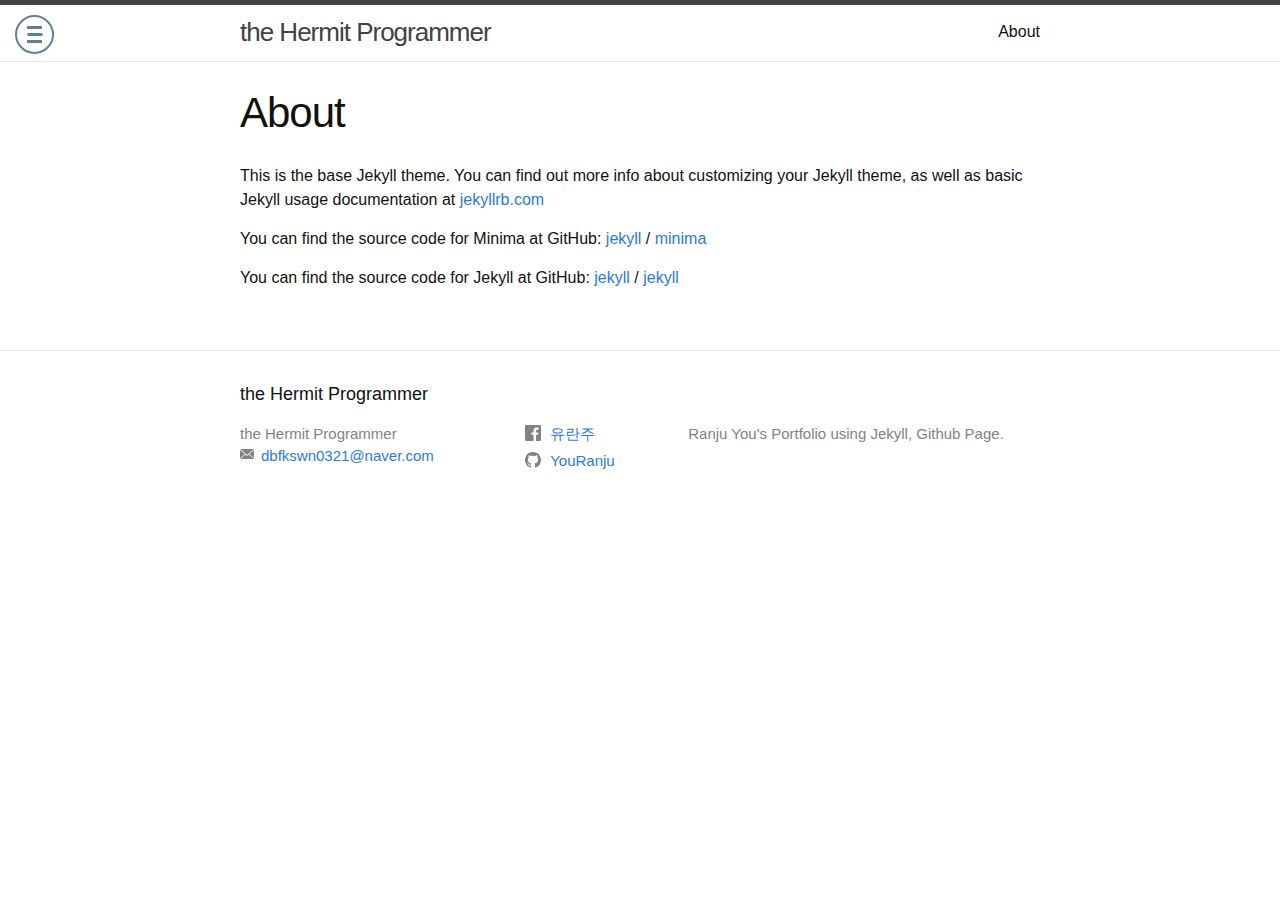
==== commit adaae69c: "Edit css location" ====
--- a/about/index.html
+++ b/about/index.html
@@ -13,20 +13,74 @@
 <meta property="og:url" content="http://localhost:4000/about/" />
 <meta property="og:site_name" content="the Hermit Programmer" />
 <script type="application/ld+json">
-{"url":"http://localhost:4000/about/","description":"Ranju You’s Portfolio using Jekyll, Github Page.","name":"the Hermit Programmer","@type":"WebSite","headline":"About","@context":"https://schema.org"}</script>
+{"url":"http://localhost:4000/about/","headline":"About","description":"Ranju You’s Portfolio using Jekyll, Github Page.","name":"the Hermit Programmer","@type":"WebSite","@context":"https://schema.org"}</script>
 <!-- End Jekyll SEO tag -->
 <link rel="stylesheet" href="/assets/main.css">
   <link rel="stylesheet" href="/assets/pure-drawer.css">
-  <link rel="stylesheet" href="/%20/assets/imgcss.css"><link type="application/atom+xml" rel="alternate" href="http://localhost:4000/feed.xml" title="the Hermit Programmer" /></head>
+  <link rel="stylesheet" href="/assets/mycss.css"><link type="application/atom+xml" rel="alternate" href="http://localhost:4000/feed.xml" title="the Hermit Programmer" /></head>
 <body>
-
   <div class="pure-container" data-effect="pure-effect-push">
     <input type="checkbox" id="pure-toggle-left" class="pure-toggle" data-toggle="left" />
     <label class="pure-toggle-label" for="pure-toggle-left" data-toggle-label="left"><span
         class="pure-toggle-icon"></span></label>
 
     <nav class="pure-drawer" data-position="left">
-      <p style="padding: 100px 20px; margin: 0;"><article class="post">
+        <div class="site-category">
+            <span>CATEGORY</span>
+            <ul>
+              
+              
+                
+                  
+                    <li><a class="category-link "
+                    href="/category/1.%20Resume.html">Resume</a></li>
+                  
+                
+              
+                
+                  
+                    <li><a class="category-link "
+                    href="/category/2.%20Portfolio.html">Portfolio</a></li>
+                  
+                
+              
+                
+              
+                
+                  
+                
+              
+                
+              
+                
+              
+                
+              
+              
+          </ul>
+        </div>
+    </nav>
+
+    <div class="pure-pusher-container">
+      <div class="pure-pusher"><header class="site-header" role="banner">
+
+  <div class="wrapper"><a class="site-title" rel="author" href="/">the Hermit Programmer</a><nav class="site-nav">
+        <input type="checkbox" id="nav-trigger" class="nav-trigger" />
+        <label for="nav-trigger">
+          <span class="menu-icon">
+            <svg viewBox="0 0 18 15" width="18px" height="15px">
+              <path d="M18,1.484c0,0.82-0.665,1.484-1.484,1.484H1.484C0.665,2.969,0,2.304,0,1.484l0,0C0,0.665,0.665,0,1.484,0 h15.032C17.335,0,18,0.665,18,1.484L18,1.484z M18,7.516C18,8.335,17.335,9,16.516,9H1.484C0.665,9,0,8.335,0,7.516l0,0 c0-0.82,0.665-1.484,1.484-1.484h15.032C17.335,6.031,18,6.696,18,7.516L18,7.516z M18,13.516C18,14.335,17.335,15,16.516,15H1.484 C0.665,15,0,14.335,0,13.516l0,0c0-0.82,0.665-1.483,1.484-1.483h15.032C17.335,12.031,18,12.695,18,13.516L18,13.516z"/>
+            </svg>
+          </span>
+        </label>
+
+        <div class="trigger">
+                <a class="page-link" href="/about/">About</a></div>
+      </nav></div>
+</header>
+<main class="page-content" aria-label="Content">
+          <div class="wrapper">
+              <article class="post">
 
   <header class="post-header">
     <h1 class="post-title">About</h1>
@@ -47,29 +101,7 @@
   </div>
 
 </article>
-</p>
-    </nav>
 
-    <div class="pure-pusher-container">
-      <div class="pure-pusher"><header class="site-header" role="banner">
-
-  <div class="wrapper"><a class="site-title" rel="author" href="/">the Hermit Programmer</a><nav class="site-nav">
-        <input type="checkbox" id="nav-trigger" class="nav-trigger" />
-        <label for="nav-trigger">
-          <span class="menu-icon">
-            <svg viewBox="0 0 18 15" width="18px" height="15px">
-              <path d="M18,1.484c0,0.82-0.665,1.484-1.484,1.484H1.484C0.665,2.969,0,2.304,0,1.484l0,0C0,0.665,0.665,0,1.484,0 h15.032C17.335,0,18,0.665,18,1.484L18,1.484z M18,7.516C18,8.335,17.335,9,16.516,9H1.484C0.665,9,0,8.335,0,7.516l0,0 c0-0.82,0.665-1.484,1.484-1.484h15.032C17.335,6.031,18,6.696,18,7.516L18,7.516z M18,13.516C18,14.335,17.335,15,16.516,15H1.484 C0.665,15,0,14.335,0,13.516l0,0c0-0.82,0.665-1.483,1.484-1.483h15.032C17.335,12.031,18,12.695,18,13.516L18,13.516z"/>
-            </svg>
-          </span>
-        </label>
-
-        <div class="trigger"><a class="page-link" href="/about/">About</a></div>
-      </nav></div>
-</header>
-<main class="page-content" aria-label="Content">
-          <div class="wrapper">
-            <img src = "/assets/img/resume.jpg">
-            <img src = "/assets/img/portfolio.jpg">
           </div>
         </main><footer class="site-footer h-card">
   <data class="u-url" href="/"></data>
--- a/assets/mycss.css
+++ b/assets/mycss.css
@@ -0,0 +1,31 @@
+.site-category {
+    margin: auto;
+    margin-top: 40%;
+    width: 80%;
+    text-align: center;
+}
+
+.site-category span {
+    color: white;
+    font-size: 1.8em;
+    font-weight: bold;
+}
+
+.site-category ul {
+    margin-top: 60px;
+    list-style: none;
+    text-align: right;
+}
+
+.site-category ul li {
+    margin: 10px;
+}
+
+.site-category ul li a {
+    color: white;
+    font-size: 1.2em;
+}
+
+img {
+    width: 50%;
+}